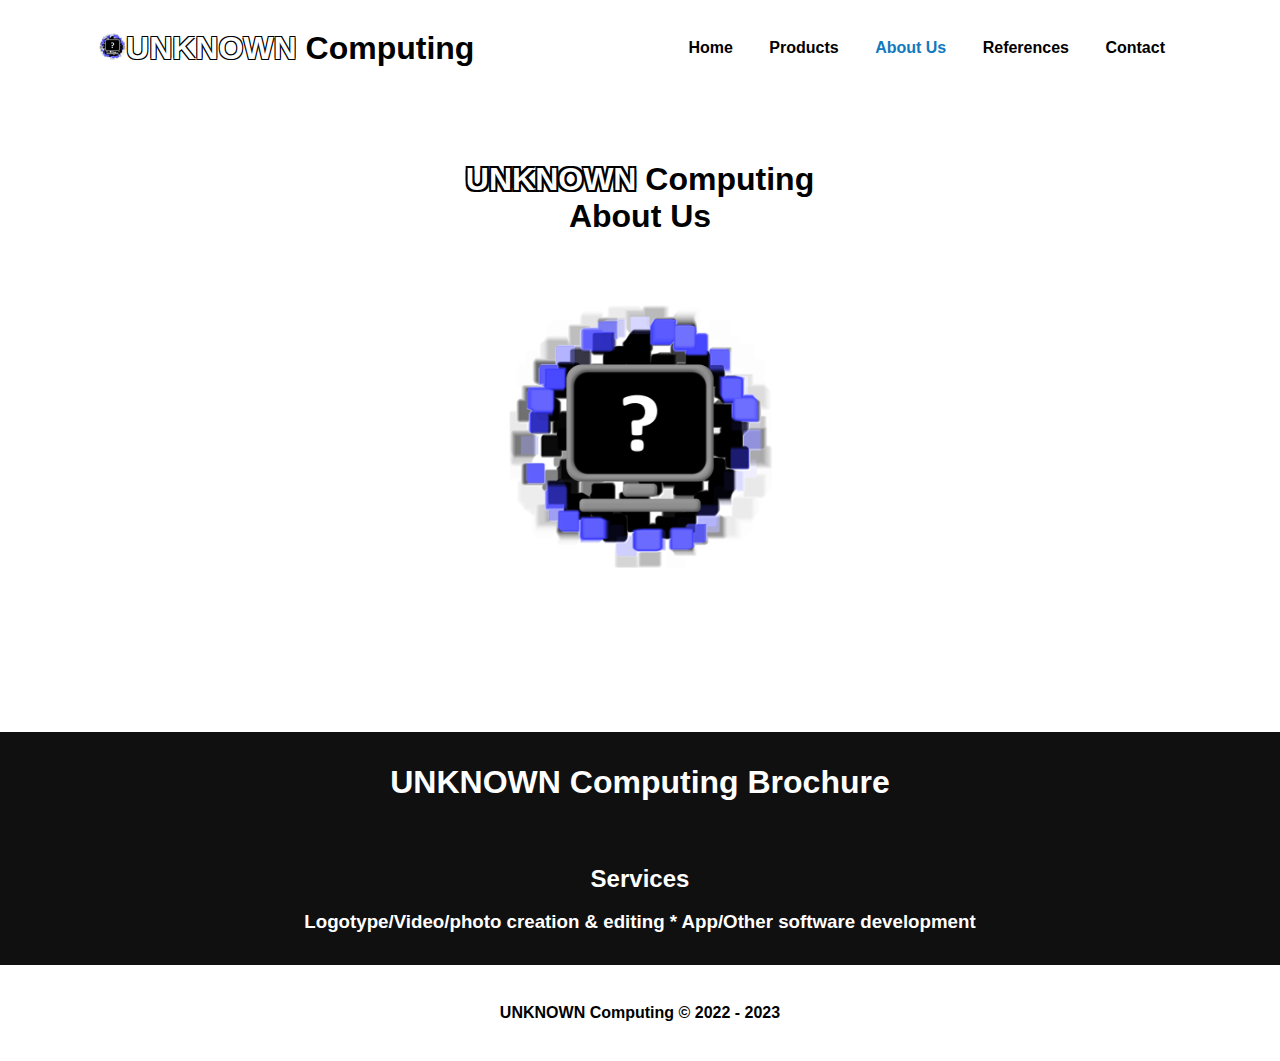
==== about.html @ b0dcf06b "fixat responsivness till 400px, 750px, 1080px och över" ====
<!DOCTYPE html>
<html lang="en">
<head>
    <meta charset="UTF-8">
    <meta http-equiv="X-UA-Compatible" content="IE=edge">
    <meta name="viewport" content="width=device-width, initial-scale=1.0">
    <link rel="stylesheet" href="style.css">
    <link rel="icon" type="image/png" href="images/UNKNOWN Computing Logotype HD Blue.png">
    <link rel="preconnect" href="https://fonts.googleapis.com">
    <link rel="preconnect" href="https://fonts.gstatic.com" crossorigin>
    <link href="https://fonts.googleapis.com/css2?family=PT+Sans&display=swap" rel="stylesheet">
    <title>UNKNOWN Computing - About Us</title>
</head>
<body>
    <header>
        <nav class="topnav">
            <div class="topnav-logo-h1-wrap">
                <div>
                    <img class="uknown-logo-small" src="images/UNKNOWN Computing Logotype HD Blue  smaller white space.png" alt="unknown computing blue logotype">
                </div>
                <div class="topnav-h1">
                    <h1><span class="color-white"> UNKNOWN </span>Computing</h1>
                </div>
            </div>
            <div class="topnav-a">
                <a href="index.html">Home</a>
                <a href="products.html">Products</a>
                <a class="active" href="about.html">About Us</a>
                <a href="references.html">References</a>
                <a href="contact.html">Contact</a>
            </div>
        </nav>
        <div class="white-block"></div>
    </header>
    <main>
        <div class="main-top">
            <h1><span class="color-white">UNKNOWN </span>Computing </br>About Us</h1>
            <img class="uknown-logo" src="images/UNKNOWN Computing Logotype HD Blue  smaller white space.png" alt="unknown computing blue logotype">
        </div>
        <div class="white-block"></div>
        <div class="main-bottom">
            <div class="header-wrap">
                <h1 class="color-white">UNKNOWN Computing Brochure</h1>
            </div>
            <div class="broschyr-wrap">
                <!-- <img class="broschyr" src="images/broschyr 1.PNG" alt="1st part of unknown computing brochure"> -->
                <!-- <img class="broschyr" src="images/broschyr 2.PNG" alt="2nd part of unknown computing brochure"> -->
            </div>
            <div class="header-wrap color-white">
                <h2>Services</h2>
                </br>
                <h3>Logotype/Video/photo creation & editing * App/Other software development</h3>
            </div>
        </div>
    </main>
    <footer>
        <p>UNKNOWN Computing &copy; 2022 - 2023</p>
    </footer>
    
    <script src="script.js"></script>
</body>
</html>
---- style.css ----
header .topnav {
  display: flex;
  flex-direction: row;
  justify-content: space-around;
  align-items: center;
  flex-wrap: nowrap;
  width: 100%;
  height: 6rem;
  position: fixed;
  background-color: #fff;
}
header .topnav .topnav-a a {
  padding: 1rem;
  text-decoration: none;
  color: #000;
  text-align: center;
  font-size: 1rem;
  font-weight: bold;
}
header .topnav .topnav-a .active {
  color: #1279be;
}
header .topnav a:hover {
  color: #0693e3;
}
header .topnav .topnav-logo-h1-wrap {
  display: flex;
  flex-direction: row;
  justify-content: center;
  align-items: center;
  flex-wrap: nowrap;
}
header .topnav .uknown-logo-small {
  width: 3vh;
  height: 3vh;
}
header .topnav h1 {
  text-shadow: -0.5px -0.5px 0 #fff, 0.5px -0.5px 0 #fff, -0.5px 0.5px 0 #fff, 0.5px 0.5px 0 #fff;
}
header .topnav .color-white {
  color: #fff;
  text-shadow: -1px -1px 0 #000, 1px -1px 0 #000, -1px 1px 0 #000, 1px 1px 0 #000;
}

@media screen and (max-width: 1080px) {
  header .topnav {
    display: flex;
    flex-direction: row;
    justify-content: space-around;
    align-items: center;
    flex-wrap: nowrap;
    width: 100%;
    height: 4rem;
    position: fixed;
    background-color: #fff;
  }
  header .topnav .topnav-a a {
    padding: 1rem;
    text-decoration: none;
    color: #000;
    text-align: center;
    font-size: 1rem;
    font-weight: bold;
  }
  header .topnav .topnav-a .active {
    color: #1279be;
  }
  header .topnav a:hover {
    color: #0693e3;
  }
  header .topnav .topnav-logo-h1-wrap {
    display: flex;
    flex-direction: row;
    justify-content: center;
    align-items: center;
    flex-wrap: nowrap;
  }
  header .topnav .uknown-logo-small {
    width: 3vh;
    height: 3vh;
  }
  header .topnav h1 {
    text-shadow: -0.5px -0.5px 0 #fff, 0.5px -0.5px 0 #fff, -0.5px 0.5px 0 #fff, 0.5px 0.5px 0 #fff;
  }
  header .topnav .color-white {
    color: #fff;
    text-shadow: -1px -1px 0 #000, 1px -1px 0 #000, -1px 1px 0 #000, 1px 1px 0 #000;
  }
}
@media screen and (max-width: 750px) {
  header .topnav {
    display: flex;
    flex-direction: row;
    justify-content: space-around;
    align-items: center;
    flex-wrap: nowrap;
    width: 100%;
    height: 3rem;
    position: fixed;
    background-color: #fff;
  }
  header .topnav .topnav-a a {
    padding: 1rem;
    text-decoration: none;
    color: #000;
    text-align: center;
    font-size: 1rem;
    font-weight: bold;
  }
  header .topnav .topnav-a .active {
    color: #1279be;
  }
  header .topnav a:hover {
    color: #0693e3;
  }
  header .topnav .topnav-logo-h1-wrap {
    display: flex;
    flex-direction: row;
    justify-content: center;
    align-items: center;
    flex-wrap: nowrap;
  }
  header .topnav .uknown-logo-small {
    width: 3vh;
    height: 3vh;
  }
  header .topnav h1 {
    text-shadow: -0.5px -0.5px 0 #fff, 0.5px -0.5px 0 #fff, -0.5px 0.5px 0 #fff, 0.5px 0.5px 0 #fff;
  }
  header .topnav .color-white {
    color: #fff;
    text-shadow: -1px -1px 0 #000, 1px -1px 0 #000, -1px 1px 0 #000, 1px 1px 0 #000;
  }
}
@media screen and (max-width: 400px) {
  header .topnav {
    display: flex;
    flex-direction: row;
    justify-content: space-around;
    align-items: center;
    flex-wrap: nowrap;
    width: 100%;
    height: 2rem;
    position: fixed;
    background-color: #fff;
  }
  header .topnav .topnav-a a {
    padding: 1rem;
    text-decoration: none;
    color: #000;
    text-align: center;
    font-size: 1rem;
    font-weight: bold;
  }
  header .topnav .topnav-a .active {
    color: #1279be;
  }
  header .topnav a:hover {
    color: #0693e3;
  }
  header .topnav .topnav-logo-h1-wrap {
    display: flex;
    flex-direction: row;
    justify-content: center;
    align-items: center;
    flex-wrap: nowrap;
  }
  header .topnav .uknown-logo-small {
    width: 3vh;
    height: 3vh;
  }
  header .topnav h1 {
    text-shadow: -0.5px -0.5px 0 #fff, 0.5px -0.5px 0 #fff, -0.5px 0.5px 0 #fff, 0.5px 0.5px 0 #fff;
  }
  header .topnav .color-white {
    color: #fff;
    text-shadow: -1px -1px 0 #000, 1px -1px 0 #000, -1px 1px 0 #000, 1px 1px 0 #000;
  }
}
main .main-top {
  display: flex;
  flex-direction: column;
  justify-content: space-evenly;
  align-items: center;
  flex-wrap: nowrap;
  width: 100%;
  height: 60vh;
  background-image: url(images/matix2.png);
  background-repeat: round;
}
main .main-top h1 {
  text-shadow: -1px -1px 0 #fff, 1px -1px 0 #fff, -1px 1px 0 #fff, 1px 1px 0 #fff;
  text-align: center;
}
main .main-top .color-white {
  color: #fff;
  text-shadow: -2px -2px 0 #000, 2px -2px 0 #000, -2px 2px 0 #000, 2px 2px 0 #000;
}
main .main-top .uknown-logo {
  width: 30vh;
  height: 30vh;
}

@media screen and (max-width: 1080px) {
  main .main-top {
    display: flex;
    flex-direction: column;
    justify-content: space-evenly;
    align-items: center;
    flex-wrap: nowrap;
    width: 100%;
    height: 50vh;
    background-image: url(images/matix2.png);
  }
  main .main-top h1 {
    text-shadow: -1px -1px 0 #fff, 1px -1px 0 #fff, -1px 1px 0 #fff, 1px 1px 0 #fff;
    text-align: center;
  }
  main .main-top .color-white {
    color: #fff;
    text-shadow: -2px -2px 0 #000, 2px -2px 0 #000, -2px 2px 0 #000, 2px 2px 0 #000;
  }
  main .main-top .uknown-logo {
    width: 25vh;
    height: 25vh;
  }
}
@media screen and (max-width: 750px) {
  main .main-top {
    display: flex;
    flex-direction: column;
    justify-content: space-evenly;
    align-items: center;
    flex-wrap: nowrap;
    width: 100%;
    height: 30vh;
    background-image: url(images/matix2.png);
  }
  main .main-top h1 {
    text-shadow: -1px -1px 0 #fff, 1px -1px 0 #fff, -1px 1px 0 #fff, 1px 1px 0 #fff;
    text-align: center;
  }
  main .main-top .color-white {
    color: #fff;
    text-shadow: -2px -2px 0 #000, 2px -2px 0 #000, -2px 2px 0 #000, 2px 2px 0 #000;
  }
  main .main-top .uknown-logo {
    width: 15vh;
    height: 15vh;
  }
}
@media screen and (max-width: 400px) {
  main .main-top {
    display: flex;
    flex-direction: column;
    justify-content: space-evenly;
    align-items: center;
    flex-wrap: nowrap;
    width: 100%;
    height: 20vh;
    background-image: url(images/matix2.png);
  }
  main .main-top h1 {
    text-shadow: -1px -1px 0 #fff, 1px -1px 0 #fff, -1px 1px 0 #fff, 1px 1px 0 #fff;
    text-align: center;
  }
  main .main-top .color-white {
    color: #fff;
    text-shadow: -2px -2px 0 #000, 2px -2px 0 #000, -2px 2px 0 #000, 2px 2px 0 #000;
  }
  main .main-top .uknown-logo {
    width: 10vh;
    height: 10vh;
  }
}
.white-block {
  width: 100%;
  height: 6rem;
  background-color: #fff;
}

@media screen and (max-width: 1080px) {
  .white-block {
    width: 100%;
    height: 4rem;
    background-color: #fff;
  }
}
@media screen and (max-width: 750px) {
  .white-block {
    width: 100%;
    height: 3rem;
    background-color: #fff;
  }
}
@media screen and (max-width: 400px) {
  .white-block {
    width: 100%;
    height: 2rem;
    background-color: #fff;
  }
}
main .main-bottom {
  display: flex;
  flex-direction: column;
  justify-content: space-evenly;
  align-items: center;
  flex-wrap: nowrap;
  background-color: #101010;
}
main .main-bottom .color-white {
  color: #fff;
}
main .main-bottom .header-wrap {
  padding: 2rem;
}
main .main-bottom .broschyr-wrap {
  display: flex;
  flex-direction: row;
  justify-content: center;
  align-items: center;
  flex-wrap: nowrap;
}
main .main-bottom .broschyr {
  width: 70%;
  height: 50vh;
  padding: 1rem;
}
main .main-bottom .header-wrap {
  text-align: center;
}

@media screen and (max-width: 1080px) {
  main .main-bottom {
    display: flex;
    flex-direction: column;
    justify-content: space-evenly;
    align-items: center;
    flex-wrap: nowrap;
    background-color: #101010;
  }
  main .main-bottom .color-white {
    color: #fff;
  }
  main .main-bottom .header-wrap {
    padding: 2rem;
  }
  main .main-bottom .broschyr-wrap {
    display: flex;
    flex-direction: column;
    justify-content: center;
    align-items: center;
    flex-wrap: nowrap;
  }
  main .main-bottom .broschyr {
    width: 70%;
    height: 50%;
    padding: 1rem;
  }
  main .main-bottom .header-wrap {
    text-align: center;
  }
}
@media screen and (max-width: 750px) {
  main .main-bottom {
    display: flex;
    flex-direction: column;
    justify-content: space-evenly;
    align-items: center;
    flex-wrap: nowrap;
    background-color: #101010;
  }
  main .main-bottom .color-white {
    color: #fff;
  }
  main .main-bottom .header-wrap {
    padding: 2rem;
  }
  main .main-bottom .broschyr-wrap {
    display: flex;
    flex-direction: column;
    justify-content: center;
    align-items: center;
    flex-wrap: nowrap;
  }
  main .main-bottom .broschyr {
    width: 60%;
    height: 50%;
    padding: 1rem;
  }
  main .main-bottom .header-wrap {
    text-align: center;
  }
}
footer {
  width: 100%;
  height: 6rem;
  display: flex;
  flex-direction: row;
  justify-content: center;
  align-items: center;
  flex-wrap: nowrap;
  font-weight: bold;
}

@media screen and (max-width: 1080px) {
  footer {
    display: flex;
    flex-direction: row;
    justify-content: center;
    align-items: center;
    flex-wrap: nowrap;
    width: 100%;
    height: 4rem;
    font-weight: bold;
  }
}
@media screen and (max-width: 750px) {
  footer {
    display: flex;
    flex-direction: row;
    justify-content: center;
    align-items: center;
    flex-wrap: nowrap;
    width: 100%;
    height: 3rem;
    font-weight: bold;
  }
}
@media screen and (max-width: 400px) {
  footer {
    display: flex;
    flex-direction: row;
    justify-content: center;
    align-items: center;
    flex-wrap: nowrap;
    width: 100%;
    height: 2rem;
    font-weight: bold;
  }
}
* {
  margin: 0;
  padding: 0;
  box-sizing: border-box;
  font-family: Verdana, Geneva, Tahoma, sans-serif;
}

@media screen and (max-width: 1080px) {
  * {
    margin: 0;
    padding: 0;
    box-sizing: border-box;
    font-family: Verdana, Geneva, Tahoma, sans-serif;
    font-size: medium;
  }
}
@media screen and (max-width: 750px) {
  * {
    margin: 0;
    padding: 0;
    box-sizing: border-box;
    font-family: Verdana, Geneva, Tahoma, sans-serif;
    font-size: small;
  }
}
@media screen and (max-width: 400px) {
  * {
    margin: 0;
    padding: 0;
    box-sizing: border-box;
    font-family: Verdana, Geneva, Tahoma, sans-serif;
    font-size: smaller;
  }
}/*# sourceMappingURL=style.css.map */
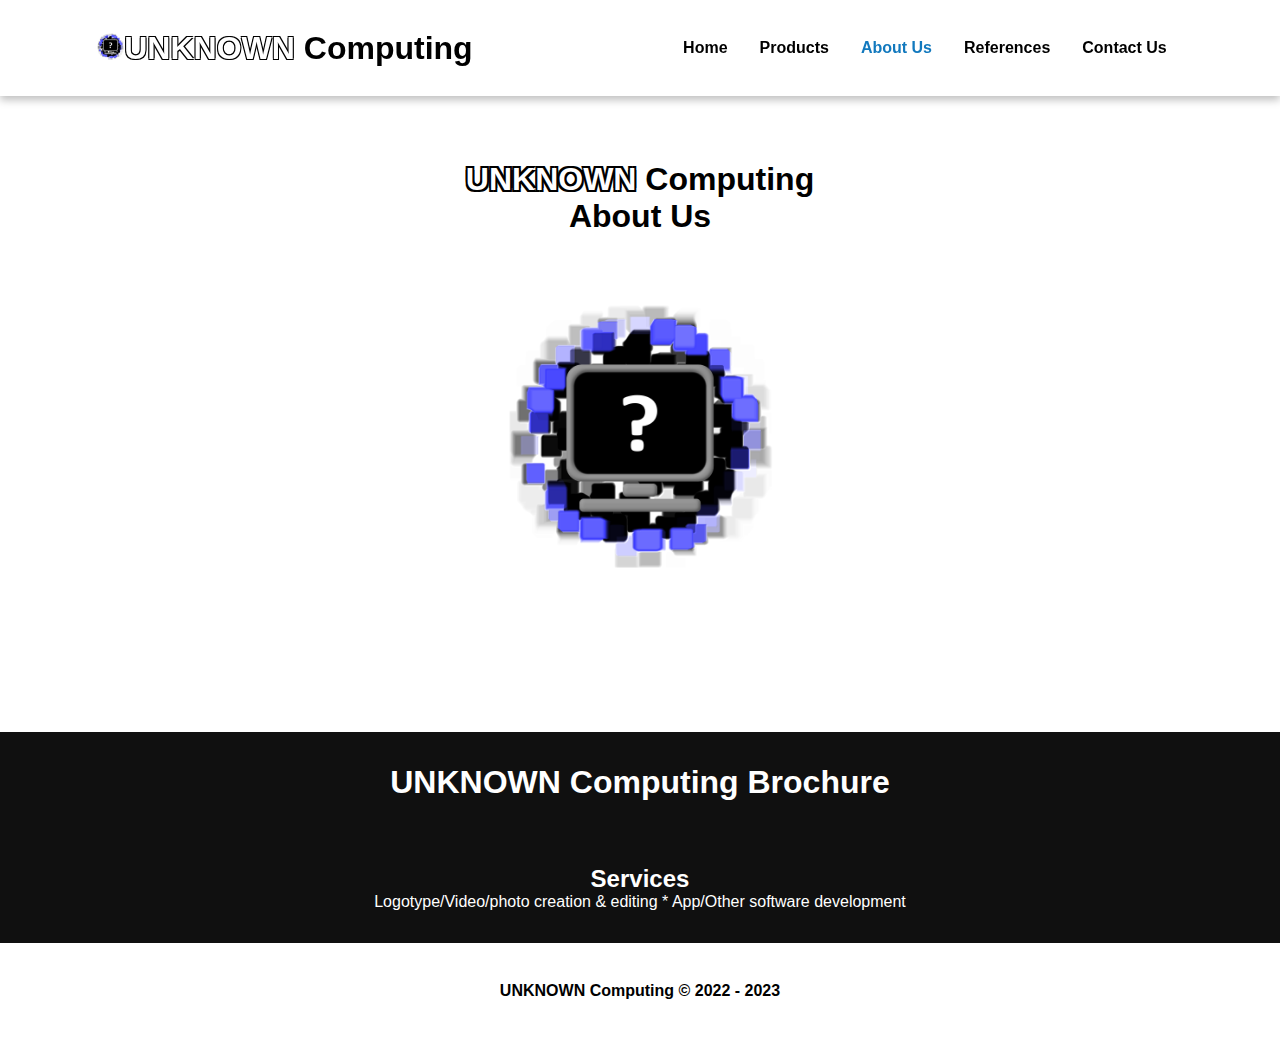
==== commit 377dee5d: "byggt klart contact us" ====
--- a/about.html
+++ b/about.html
@@ -27,7 +27,7 @@
                 <a href="products.html">Products</a>
                 <a class="active" href="about.html">About Us</a>
                 <a href="references.html">References</a>
-                <a href="contact.html">Contact</a>
+                <a href="contact.html">Contact Us</a>
             </div>
         </nav>
         <div class="white-block"></div>
@@ -48,8 +48,7 @@
             </div>
             <div class="header-wrap color-white">
                 <h2>Services</h2>
-                </br>
-                <h3>Logotype/Video/photo creation & editing * App/Other software development</h3>
+                <p>Logotype/Video/photo creation & editing * App/Other software development</p>
             </div>
         </div>
     </main>
--- a/style.css
+++ b/style.css
@@ -3,32 +3,51 @@
   flex-direction: row;
   justify-content: space-around;
   align-items: center;
-  flex-wrap: nowrap;
   width: 100%;
   height: 6rem;
   position: fixed;
   background-color: #fff;
-}
-header .topnav .topnav-a a {
+  box-shadow: 0px 4px 8px rgba(0, 0, 0, 0.2509803922);
+}
+header .topnav .topnav-a {
+  display: flex;
+  flex-direction: row;
+  justify-content: space-between;
+  align-items: center;
+}
+header .topnav a {
   padding: 1rem;
   text-decoration: none;
   color: #000;
   text-align: center;
-  font-size: 1rem;
   font-weight: bold;
 }
-header .topnav .topnav-a .active {
+header .topnav .active {
   color: #1279be;
 }
 header .topnav a:hover {
   color: #0693e3;
 }
+@media screen and (max-width: 1080px) {
+  header .topnav a {
+    padding: 0.7rem;
+  }
+}
+@media screen and (max-width: 780px) {
+  header .topnav a {
+    padding: 0.5rem;
+  }
+}
+@media screen and (max-width: 540px) {
+  header .topnav a {
+    padding: 0.2rem;
+  }
+}
 header .topnav .topnav-logo-h1-wrap {
   display: flex;
   flex-direction: row;
   justify-content: center;
   align-items: center;
-  flex-wrap: nowrap;
 }
 header .topnav .uknown-logo-small {
   width: 3vh;
@@ -48,141 +67,292 @@
     flex-direction: row;
     justify-content: space-around;
     align-items: center;
-    flex-wrap: nowrap;
     width: 100%;
     height: 4rem;
     position: fixed;
     background-color: #fff;
-  }
-  header .topnav .topnav-a a {
+    box-shadow: 0px 4px 8px rgba(0, 0, 0, 0.2509803922);
+  }
+  header .topnav .topnav-a {
+    display: flex;
+    flex-direction: row;
+    justify-content: space-between;
+    align-items: center;
+  }
+  header .topnav a {
     padding: 1rem;
     text-decoration: none;
     color: #000;
     text-align: center;
-    font-size: 1rem;
     font-weight: bold;
   }
-  header .topnav .topnav-a .active {
+  header .topnav .active {
     color: #1279be;
   }
   header .topnav a:hover {
     color: #0693e3;
   }
+}
+@media screen and (max-width: 1080px) and (max-width: 1080px) {
+  header .topnav a {
+    padding: 0.7rem;
+  }
+}
+@media screen and (max-width: 1080px) and (max-width: 780px) {
+  header .topnav a {
+    padding: 0.5rem;
+  }
+}
+@media screen and (max-width: 1080px) and (max-width: 540px) {
+  header .topnav a {
+    padding: 0.2rem;
+  }
+}
+@media screen and (max-width: 1080px) {
   header .topnav .topnav-logo-h1-wrap {
     display: flex;
     flex-direction: row;
     justify-content: center;
     align-items: center;
-    flex-wrap: nowrap;
-  }
+  }
+}
+@media screen and (max-width: 1080px) {
   header .topnav .uknown-logo-small {
-    width: 3vh;
-    height: 3vh;
-  }
+    width: 1.9vh;
+    height: 1.9vh;
+  }
+}
+@media screen and (max-width: 1080px) {
   header .topnav h1 {
     text-shadow: -0.5px -0.5px 0 #fff, 0.5px -0.5px 0 #fff, -0.5px 0.5px 0 #fff, 0.5px 0.5px 0 #fff;
   }
+}
+@media screen and (max-width: 1080px) {
   header .topnav .color-white {
     color: #fff;
     text-shadow: -1px -1px 0 #000, 1px -1px 0 #000, -1px 1px 0 #000, 1px 1px 0 #000;
   }
 }
-@media screen and (max-width: 750px) {
+@media screen and (max-width: 780px) {
   header .topnav {
     display: flex;
     flex-direction: row;
     justify-content: space-around;
     align-items: center;
-    flex-wrap: nowrap;
     width: 100%;
     height: 3rem;
     position: fixed;
     background-color: #fff;
-  }
-  header .topnav .topnav-a a {
+    box-shadow: 0px 2px 8px rgba(0, 0, 0, 0.2509803922);
+  }
+  header .topnav .topnav-a {
+    display: flex;
+    flex-direction: row;
+    justify-content: space-between;
+    align-items: center;
+  }
+  header .topnav a {
     padding: 1rem;
     text-decoration: none;
     color: #000;
     text-align: center;
-    font-size: 1rem;
     font-weight: bold;
   }
-  header .topnav .topnav-a .active {
+  header .topnav .active {
     color: #1279be;
   }
   header .topnav a:hover {
     color: #0693e3;
   }
+}
+@media screen and (max-width: 780px) and (max-width: 1080px) {
+  header .topnav a {
+    padding: 0.7rem;
+  }
+}
+@media screen and (max-width: 780px) and (max-width: 780px) {
+  header .topnav a {
+    padding: 0.5rem;
+  }
+}
+@media screen and (max-width: 780px) and (max-width: 540px) {
+  header .topnav a {
+    padding: 0.2rem;
+  }
+}
+@media screen and (max-width: 780px) {
   header .topnav .topnav-logo-h1-wrap {
     display: flex;
     flex-direction: row;
     justify-content: center;
     align-items: center;
-    flex-wrap: nowrap;
-  }
+  }
+}
+@media screen and (max-width: 780px) {
   header .topnav .uknown-logo-small {
-    width: 3vh;
-    height: 3vh;
-  }
+    width: 1.7vh;
+    height: 1.7vh;
+  }
+}
+@media screen and (max-width: 780px) {
   header .topnav h1 {
     text-shadow: -0.5px -0.5px 0 #fff, 0.5px -0.5px 0 #fff, -0.5px 0.5px 0 #fff, 0.5px 0.5px 0 #fff;
   }
+}
+@media screen and (max-width: 780px) {
   header .topnav .color-white {
     color: #fff;
     text-shadow: -1px -1px 0 #000, 1px -1px 0 #000, -1px 1px 0 #000, 1px 1px 0 #000;
   }
 }
-@media screen and (max-width: 400px) {
+@media screen and (max-width: 540px) {
   header .topnav {
     display: flex;
     flex-direction: row;
     justify-content: space-around;
     align-items: center;
-    flex-wrap: nowrap;
     width: 100%;
     height: 2rem;
     position: fixed;
     background-color: #fff;
-  }
-  header .topnav .topnav-a a {
+    box-shadow: 0px 2px 8px rgba(0, 0, 0, 0.2509803922);
+  }
+  header .topnav .topnav-a {
+    display: flex;
+    flex-direction: row;
+    justify-content: space-between;
+    align-items: center;
+  }
+  header .topnav a {
     padding: 1rem;
     text-decoration: none;
     color: #000;
     text-align: center;
-    font-size: 1rem;
     font-weight: bold;
   }
-  header .topnav .topnav-a .active {
+  header .topnav .active {
     color: #1279be;
   }
   header .topnav a:hover {
     color: #0693e3;
   }
+}
+@media screen and (max-width: 540px) and (max-width: 1080px) {
+  header .topnav a {
+    padding: 0.7rem;
+  }
+}
+@media screen and (max-width: 540px) and (max-width: 780px) {
+  header .topnav a {
+    padding: 0.5rem;
+  }
+}
+@media screen and (max-width: 540px) and (max-width: 540px) {
+  header .topnav a {
+    padding: 0.2rem;
+  }
+}
+@media screen and (max-width: 540px) {
   header .topnav .topnav-logo-h1-wrap {
     display: flex;
     flex-direction: row;
     justify-content: center;
     align-items: center;
-    flex-wrap: nowrap;
-  }
+  }
+}
+@media screen and (max-width: 540px) {
   header .topnav .uknown-logo-small {
-    width: 3vh;
-    height: 3vh;
-  }
+    width: 1.5vh;
+    height: 1.5vh;
+  }
+}
+@media screen and (max-width: 540px) {
   header .topnav h1 {
     text-shadow: -0.5px -0.5px 0 #fff, 0.5px -0.5px 0 #fff, -0.5px 0.5px 0 #fff, 0.5px 0.5px 0 #fff;
   }
+}
+@media screen and (max-width: 540px) {
   header .topnav .color-white {
     color: #fff;
     text-shadow: -1px -1px 0 #000, 1px -1px 0 #000, -1px 1px 0 #000, 1px 1px 0 #000;
   }
 }
-main .main-top {
+main .main-mid {
   display: flex;
   flex-direction: column;
   justify-content: space-evenly;
   align-items: center;
-  flex-wrap: nowrap;
+  background-color: #fff;
+}
+main .main-mid .header-wrap {
+  padding: 2rem;
+  text-align: center;
+}
+main .main-mid .product-wrap1 {
+  display: flex;
+  flex-direction: row;
+  justify-content: space-between;
+  align-items: center;
+}
+main .main-mid .logotype1 {
+  width: 70%;
+  height: 30vh;
+  padding: 2rem;
+}
+
+@media screen and (max-width: 1080px) {
+  main .main-mid {
+    display: flex;
+    flex-direction: column;
+    justify-content: space-evenly;
+    align-items: center;
+    background-color: #fff;
+  }
+  main .main-mid .header-wrap {
+    padding: 2rem;
+    text-align: center;
+  }
+  main .main-mid .product-wrap1 {
+    display: flex;
+    flex-direction: row;
+    justify-content: center;
+    align-items: center;
+  }
+  main .main-mid .logotype1 {
+    width: 20%;
+    height: 30%;
+    padding: 1rem;
+  }
+}
+@media screen and (max-width: 780px) {
+  main .main-mid {
+    display: flex;
+    flex-direction: column;
+    justify-content: space-evenly;
+    align-items: center;
+    background-color: #fff;
+  }
+  main .main-mid .header-wrap {
+    padding: 1rem;
+    text-align: center;
+  }
+  main .main-mid .product-wrap1 {
+    display: flex;
+    flex-direction: row;
+    justify-content: center;
+    align-items: center;
+  }
+  main .main-mid .logotype1 {
+    width: 25%;
+    height: 30%;
+    padding: 1rem;
+  }
+}
+main .main-top {
+  display: flex;
+  flex-direction: column;
+  justify-content: space-evenly;
+  align-items: center;
   width: 100%;
   height: 60vh;
   background-image: url(images/matix2.png);
@@ -207,7 +377,6 @@
     flex-direction: column;
     justify-content: space-evenly;
     align-items: center;
-    flex-wrap: nowrap;
     width: 100%;
     height: 50vh;
     background-image: url(images/matix2.png);
@@ -225,13 +394,12 @@
     height: 25vh;
   }
 }
-@media screen and (max-width: 750px) {
+@media screen and (max-width: 780px) {
   main .main-top {
     display: flex;
     flex-direction: column;
     justify-content: space-evenly;
     align-items: center;
-    flex-wrap: nowrap;
     width: 100%;
     height: 30vh;
     background-image: url(images/matix2.png);
@@ -249,13 +417,12 @@
     height: 15vh;
   }
 }
-@media screen and (max-width: 400px) {
+@media screen and (max-width: 540px) {
   main .main-top {
     display: flex;
     flex-direction: column;
     justify-content: space-evenly;
     align-items: center;
-    flex-wrap: nowrap;
     width: 100%;
     height: 20vh;
     background-image: url(images/matix2.png);
@@ -286,14 +453,14 @@
     background-color: #fff;
   }
 }
-@media screen and (max-width: 750px) {
+@media screen and (max-width: 780px) {
   .white-block {
     width: 100%;
     height: 3rem;
     background-color: #fff;
   }
 }
-@media screen and (max-width: 400px) {
+@media screen and (max-width: 540px) {
   .white-block {
     width: 100%;
     height: 2rem;
@@ -305,7 +472,6 @@
   flex-direction: column;
   justify-content: space-evenly;
   align-items: center;
-  flex-wrap: nowrap;
   background-color: #101010;
 }
 main .main-bottom .color-white {
@@ -313,20 +479,109 @@
 }
 main .main-bottom .header-wrap {
   padding: 2rem;
+  text-align: center;
 }
 main .main-bottom .broschyr-wrap {
   display: flex;
   flex-direction: row;
   justify-content: center;
   align-items: center;
-  flex-wrap: nowrap;
 }
 main .main-bottom .broschyr {
   width: 70%;
   height: 50vh;
   padding: 1rem;
 }
-main .main-bottom .header-wrap {
+main .main-bottom .product-wrap2 {
+  display: flex;
+  flex-direction: row;
+  justify-content: space-evenly;
+  align-items: center;
+}
+main .main-bottom .logotype2 {
+  width: 70%;
+  height: 30vh;
+  padding: 1rem;
+}
+main .main-bottom .conact-form-wrap {
+  display: flex;
+  flex-direction: column;
+  justify-content: center;
+  align-items: center;
+  width: 40%;
+  height: 50vh;
+  background-color: #fff;
+  padding: 1rem;
+  border-radius: 0.5rem;
+  border: 1px solid #d8d8d8;
+}
+main .main-bottom .conact-form-wrap .input-group-wrap {
+  display: flex;
+  flex-direction: row;
+  justify-content: space-between;
+  align-items: center;
+}
+main .main-bottom .conact-form-wrap .input-group {
+  margin-bottom: 1rem;
+  width: 45%;
+}
+main .main-bottom .conact-form-wrap .input-group label {
+  font-weight: bold;
+  font-size: 0.9rem;
+}
+main .main-bottom .conact-form-wrap .input-group2 {
+  margin-bottom: 1rem;
+}
+main .main-bottom .conact-form-wrap .input-group2 label {
+  font-weight: bold;
+  font-size: 0.9rem;
+}
+main .main-bottom .conact-form-wrap .input-group3 {
+  margin-bottom: 1rem;
+  font-size: 0.9rem;
+}
+main .main-bottom .conact-form-wrap .input-label {
+  width: 100%;
+  margin-bottom: 0.5rem;
+}
+main .main-bottom .conact-form-wrap .form-control {
+  width: 100%;
+  padding: 0.5rem;
+  border-radius: 0.5rem;
+  border: 1px solid #d8d8d8;
+}
+main .main-bottom .conact-form-wrap .form-control2 {
+  width: 100%;
+  height: 10vh;
+  padding: 0.5rem;
+  border-radius: 0.5rem;
+  border: 1px solid #d8d8d8;
+}
+main .main-bottom .conact-form-wrap .btn {
+  padding: 0.8em 1.4em;
+  border-radius: 0.5rem;
+  border: 0;
+  outline: none;
+  text-transform: uppercase;
+  font-weight: 600;
+  cursor: pointer;
+}
+main .main-bottom .conact-form-wrap .btn-block {
+  width: 100%;
+}
+main .main-bottom .conact-form-wrap .btn-primary {
+  background-color: hsl(202deg, 95%, 46%);
+  color: #ffffff;
+  transition: background 70ms;
+}
+main .main-bottom .conact-form-wrap .btn-primary:hover, main .main-bottom .conact-form-wrap .btn-primary:focus {
+  background-color: hsl(202deg, 95%, 51%);
+}
+main .main-bottom .conact-form-wrap .btn-primary:active {
+  background-color: hsl(202deg, 95%, 41%);
+}
+main .main-bottom .conact-form-wrap .validation-feedback {
+  margin-top: 1rem;
   text-align: center;
 }
 
@@ -336,7 +591,6 @@
     flex-direction: column;
     justify-content: space-evenly;
     align-items: center;
-    flex-wrap: nowrap;
     background-color: #101010;
   }
   main .main-bottom .color-white {
@@ -344,52 +598,67 @@
   }
   main .main-bottom .header-wrap {
     padding: 2rem;
+    text-align: center;
   }
   main .main-bottom .broschyr-wrap {
     display: flex;
     flex-direction: column;
     justify-content: center;
     align-items: center;
-    flex-wrap: nowrap;
   }
   main .main-bottom .broschyr {
     width: 70%;
     height: 50%;
     padding: 1rem;
   }
-  main .main-bottom .header-wrap {
-    text-align: center;
-  }
-}
-@media screen and (max-width: 750px) {
+  main .main-bottom .product-wrap2 {
+    display: flex;
+    flex-direction: row;
+    justify-content: center;
+    align-items: center;
+  }
+  main .main-bottom .logotype2 {
+    width: 25%;
+    height: 50%;
+    padding: 1rem;
+  }
+}
+@media screen and (max-width: 780px) {
   main .main-bottom {
     display: flex;
     flex-direction: column;
     justify-content: space-evenly;
     align-items: center;
-    flex-wrap: nowrap;
     background-color: #101010;
   }
   main .main-bottom .color-white {
     color: #fff;
   }
   main .main-bottom .header-wrap {
-    padding: 2rem;
+    padding: 1rem;
+    text-align: center;
   }
   main .main-bottom .broschyr-wrap {
     display: flex;
     flex-direction: column;
     justify-content: center;
     align-items: center;
-    flex-wrap: nowrap;
   }
   main .main-bottom .broschyr {
     width: 60%;
     height: 50%;
     padding: 1rem;
   }
-  main .main-bottom .header-wrap {
-    text-align: center;
+  main .main-bottom .product-wrap2 {
+    display: flex;
+    flex-direction: row;
+    justify-content: center;
+    align-items: center;
+  }
+  main .main-bottom .logotype2 {
+    width: 30%;
+    height: 50%;
+    padding: 1rem;
   }
 }
 footer {
@@ -399,7 +668,6 @@
   flex-direction: row;
   justify-content: center;
   align-items: center;
-  flex-wrap: nowrap;
   font-weight: bold;
 }
 
@@ -409,7 +677,6 @@
     flex-direction: row;
     justify-content: center;
     align-items: center;
-    flex-wrap: nowrap;
     width: 100%;
     height: 4rem;
     font-weight: bold;
@@ -421,7 +688,6 @@
     flex-direction: row;
     justify-content: center;
     align-items: center;
-    flex-wrap: nowrap;
     width: 100%;
     height: 3rem;
     font-weight: bold;
@@ -433,7 +699,6 @@
     flex-direction: row;
     justify-content: center;
     align-items: center;
-    flex-wrap: nowrap;
     width: 100%;
     height: 2rem;
     font-weight: bold;
@@ -445,31 +710,36 @@
   box-sizing: border-box;
   font-family: Verdana, Geneva, Tahoma, sans-serif;
 }
-
-@media screen and (max-width: 1080px) {
-  * {
-    margin: 0;
-    padding: 0;
-    box-sizing: border-box;
-    font-family: Verdana, Geneva, Tahoma, sans-serif;
-    font-size: medium;
-  }
-}
-@media screen and (max-width: 750px) {
-  * {
-    margin: 0;
-    padding: 0;
-    box-sizing: border-box;
-    font-family: Verdana, Geneva, Tahoma, sans-serif;
-    font-size: small;
-  }
-}
-@media screen and (max-width: 400px) {
-  * {
-    margin: 0;
-    padding: 0;
-    box-sizing: border-box;
-    font-family: Verdana, Geneva, Tahoma, sans-serif;
-    font-size: smaller;
+@media screen and (max-width: 1080px) {
+  * h1, * span, * a {
+    font-size: 1rem;
+  }
+  * h2 {
+    font-size: 0.9rem;
+  }
+  * p {
+    font-size: 0.8rem;
+  }
+}
+@media screen and (max-width: 780px) {
+  * h1, * span, * a {
+    font-size: 0.6rem;
+  }
+  * h2 {
+    font-size: 0.5rem;
+  }
+  * p {
+    font-size: 0.4rem;
+  }
+}
+@media screen and (max-width: 540px) {
+  * h1, * span, * a {
+    font-size: 0.5rem;
+  }
+  * h2 {
+    font-size: 0.4rem;
+  }
+  * p {
+    font-size: 0.3rem;
   }
 }/*# sourceMappingURL=style.css.map */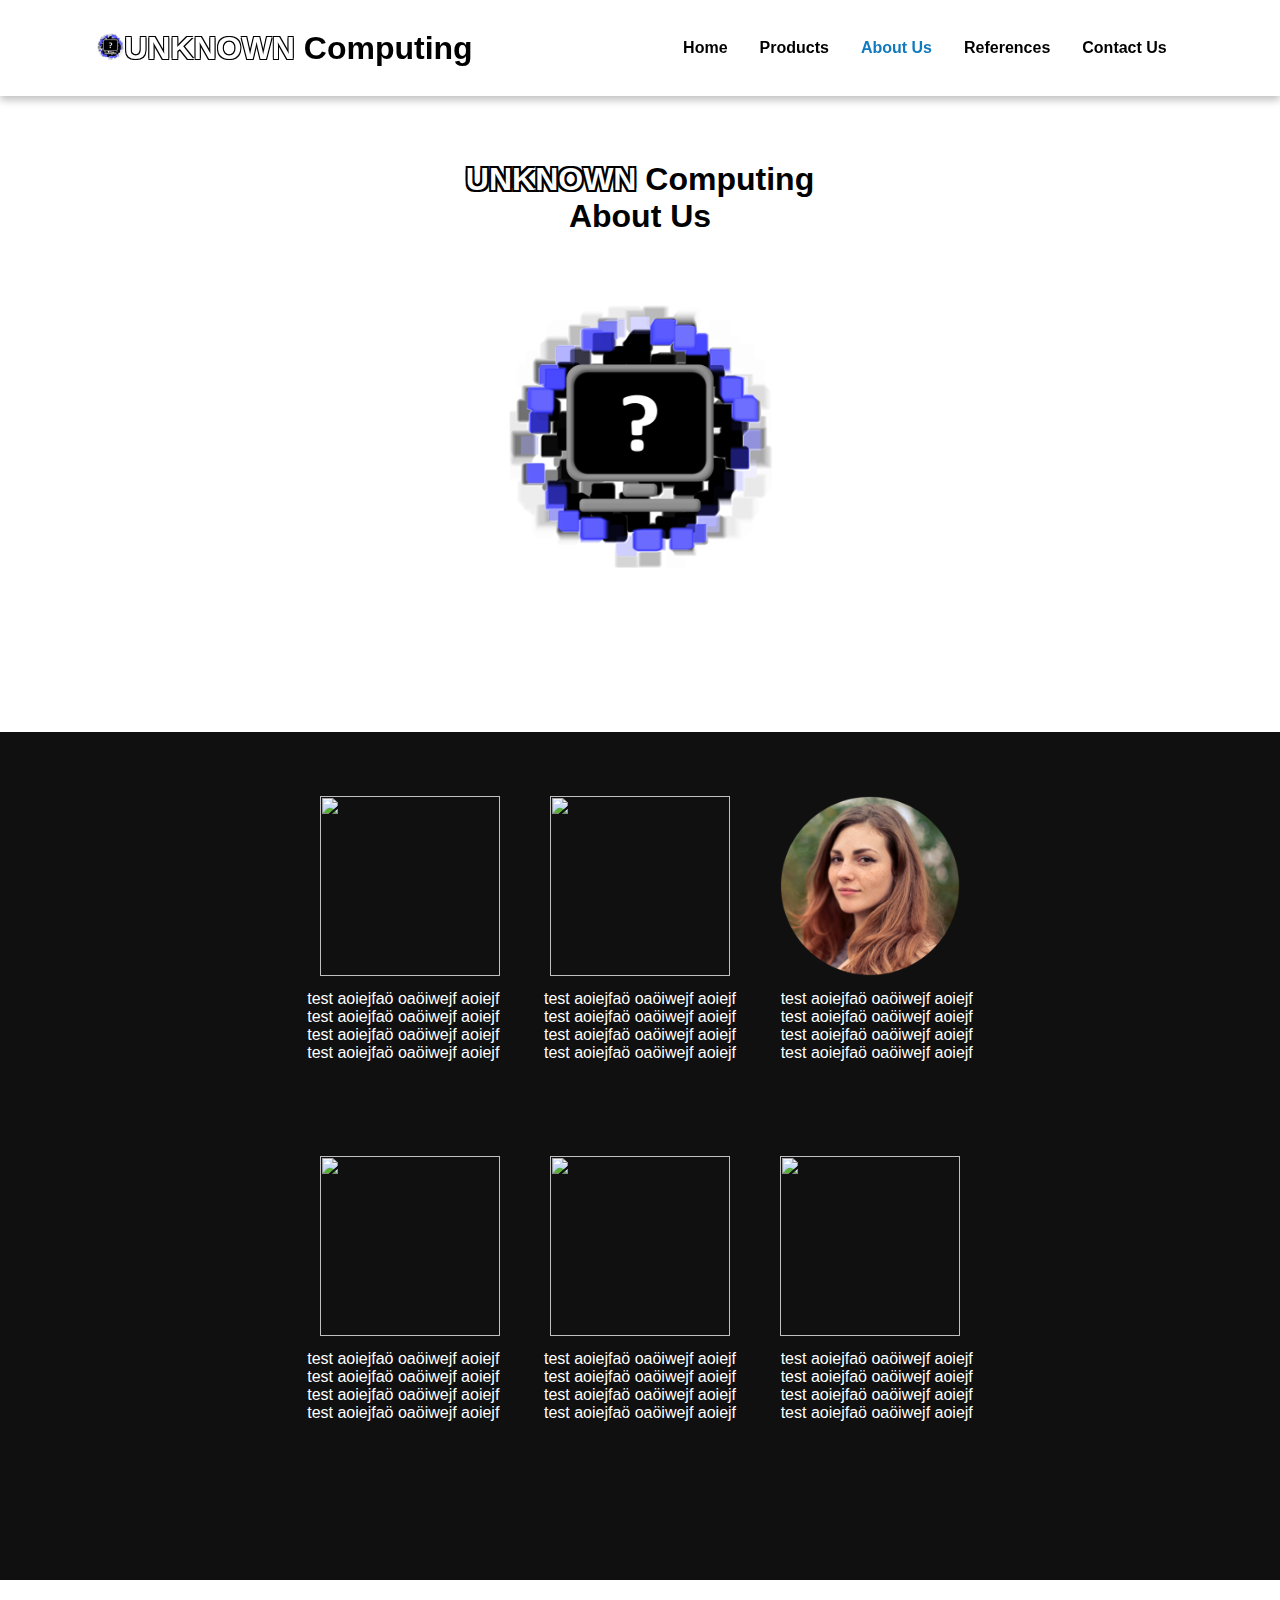
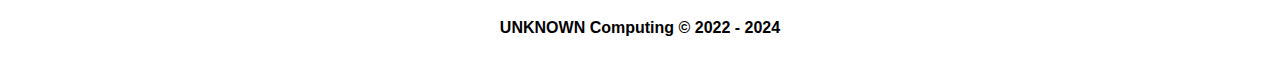
==== commit e3d0e3ef: "About Us typ klar" ====
--- a/about.html
+++ b/about.html
@@ -37,25 +37,67 @@
             <h1><span class="color-white">UNKNOWN </span>Computing </br>About Us</h1>
             <img class="uknown-logo" src="images/UNKNOWN Computing Logotype HD Blue  smaller white space.png" alt="unknown computing blue logotype">
         </div>
-        <div class="white-block"></div>
-        <div class="main-bottom">
-            <div class="header-wrap">
-                <h1 class="color-white">UNKNOWN Computing Brochure</h1>
+    </div>
+    <div class="white-block"></div>
+    <div class="main-bottom">
+        <div class="header-wrap"></div>
+        <div class="face-img-wrap">
+            <img class="face-img" src="images/girl1.png" alt="">
+            <img class="face-img" src="images/guy1.png" alt="">
+            <img class="face-img" src="images/girl2.png" alt="">            
+        </div>
+        <div class="about-text-wrap">
+            <div class="about-text">
+                <p>test aoiejfaö oaöiwejf aoiejf</p>
+                <p>test aoiejfaö oaöiwejf aoiejf</p>
+                <p>test aoiejfaö oaöiwejf aoiejf</p>
+                <p>test aoiejfaö oaöiwejf aoiejf</p>
             </div>
-            <div class="broschyr-wrap">
-                <!-- <img class="broschyr" src="images/broschyr 1.PNG" alt="1st part of unknown computing brochure"> -->
-                <!-- <img class="broschyr" src="images/broschyr 2.PNG" alt="2nd part of unknown computing brochure"> -->
+            <div class="about-text">
+                <p>test aoiejfaö oaöiwejf aoiejf</p>
+                <p>test aoiejfaö oaöiwejf aoiejf</p>
+                <p>test aoiejfaö oaöiwejf aoiejf</p>
+                <p>test aoiejfaö oaöiwejf aoiejf</p>
             </div>
-            <div class="header-wrap color-white">
-                <h2>Services</h2>
-                <p>Logotype/Video/photo creation & editing * App/Other software development</p>
+            <div class="about-text">
+                <p>test aoiejfaö oaöiwejf aoiejf</p>
+                <p>test aoiejfaö oaöiwejf aoiejf</p>
+                <p>test aoiejfaö oaöiwejf aoiejf</p>
+                <p>test aoiejfaö oaöiwejf aoiejf</p>
             </div>
         </div>
-    </main>
-    <footer>
-        <p>UNKNOWN Computing &copy; 2022 - 2023</p>
-    </footer>
-    
-    <script src="script.js"></script>
+        <div class="face-img-wrap">
+            <img class="face-img" src="images/guy2.png" alt="">
+            <img class="face-img" src="images/girl3.png" alt="">
+            <img class="face-img" src="images/guy3.png" alt="">
+        </div>
+        <div class="about-text-wrap">
+            <div class="about-text">
+                <p>test aoiejfaö oaöiwejf aoiejf</p>
+                <p>test aoiejfaö oaöiwejf aoiejf</p>
+                <p>test aoiejfaö oaöiwejf aoiejf</p>
+                <p>test aoiejfaö oaöiwejf aoiejf</p>
+            </div>
+            <div class="about-text">
+                <p>test aoiejfaö oaöiwejf aoiejf</p>
+                <p>test aoiejfaö oaöiwejf aoiejf</p>
+                <p>test aoiejfaö oaöiwejf aoiejf</p>
+                <p>test aoiejfaö oaöiwejf aoiejf</p>
+            </div>
+            <div class="about-text">
+                <p>test aoiejfaö oaöiwejf aoiejf</p>
+                <p>test aoiejfaö oaöiwejf aoiejf</p>
+                <p>test aoiejfaö oaöiwejf aoiejf</p>
+                <p>test aoiejfaö oaöiwejf aoiejf</p>
+            </div>
+        </div>
+        <div class="header-wrap color-white"></div>
+    </div>
+</main>
+<footer>
+    <p>UNKNOWN Computing &copy; 2022 - 2024</p>
+</footer>
+
+<script src="script.js"></script>
 </body>
 </html>--- a/style.css
+++ b/style.css
@@ -22,6 +22,21 @@
   text-align: center;
   font-weight: bold;
 }
+@media screen and (max-width: 1080px) {
+  header .topnav a {
+    padding: 0.7rem;
+  }
+}
+@media screen and (max-width: 780px) {
+  header .topnav a {
+    padding: 0.5rem;
+  }
+}
+@media screen and (max-width: 540px) {
+  header .topnav a {
+    padding: 0.2rem;
+  }
+}
 header .topnav .active {
   color: #1279be;
 }
@@ -29,18 +44,21 @@
   color: #0693e3;
 }
 @media screen and (max-width: 1080px) {
-  header .topnav a {
-    padding: 0.7rem;
-  }
-}
-@media screen and (max-width: 780px) {
-  header .topnav a {
-    padding: 0.5rem;
-  }
-}
-@media screen and (max-width: 540px) {
-  header .topnav a {
-    padding: 0.2rem;
+  header .topnav {
+    width: 100%;
+    height: 4rem;
+  }
+}
+@media screen and (max-width: 780px) {
+  header .topnav {
+    width: 100%;
+    height: 3rem;
+  }
+}
+@media screen and (max-width: 540px) {
+  header .topnav {
+    width: 100%;
+    height: 2rem;
   }
 }
 header .topnav .topnav-logo-h1-wrap {
@@ -53,6 +71,24 @@
   width: 3vh;
   height: 3vh;
 }
+@media screen and (max-width: 1080px) {
+  header .topnav .uknown-logo-small {
+    width: 1.9vh;
+    height: 1.9vh;
+  }
+}
+@media screen and (max-width: 780px) {
+  header .topnav .uknown-logo-small {
+    width: 1.7vh;
+    height: 1.7vh;
+  }
+}
+@media screen and (max-width: 540px) {
+  header .topnav .uknown-logo-small {
+    width: 1.5vh;
+    height: 1.5vh;
+  }
+}
 header .topnav h1 {
   text-shadow: -0.5px -0.5px 0 #fff, 0.5px -0.5px 0 #fff, -0.5px 0.5px 0 #fff, 0.5px 0.5px 0 #fff;
 }
@@ -61,222 +97,6 @@
   text-shadow: -1px -1px 0 #000, 1px -1px 0 #000, -1px 1px 0 #000, 1px 1px 0 #000;
 }
 
-@media screen and (max-width: 1080px) {
-  header .topnav {
-    display: flex;
-    flex-direction: row;
-    justify-content: space-around;
-    align-items: center;
-    width: 100%;
-    height: 4rem;
-    position: fixed;
-    background-color: #fff;
-    box-shadow: 0px 4px 8px rgba(0, 0, 0, 0.2509803922);
-  }
-  header .topnav .topnav-a {
-    display: flex;
-    flex-direction: row;
-    justify-content: space-between;
-    align-items: center;
-  }
-  header .topnav a {
-    padding: 1rem;
-    text-decoration: none;
-    color: #000;
-    text-align: center;
-    font-weight: bold;
-  }
-  header .topnav .active {
-    color: #1279be;
-  }
-  header .topnav a:hover {
-    color: #0693e3;
-  }
-}
-@media screen and (max-width: 1080px) and (max-width: 1080px) {
-  header .topnav a {
-    padding: 0.7rem;
-  }
-}
-@media screen and (max-width: 1080px) and (max-width: 780px) {
-  header .topnav a {
-    padding: 0.5rem;
-  }
-}
-@media screen and (max-width: 1080px) and (max-width: 540px) {
-  header .topnav a {
-    padding: 0.2rem;
-  }
-}
-@media screen and (max-width: 1080px) {
-  header .topnav .topnav-logo-h1-wrap {
-    display: flex;
-    flex-direction: row;
-    justify-content: center;
-    align-items: center;
-  }
-}
-@media screen and (max-width: 1080px) {
-  header .topnav .uknown-logo-small {
-    width: 1.9vh;
-    height: 1.9vh;
-  }
-}
-@media screen and (max-width: 1080px) {
-  header .topnav h1 {
-    text-shadow: -0.5px -0.5px 0 #fff, 0.5px -0.5px 0 #fff, -0.5px 0.5px 0 #fff, 0.5px 0.5px 0 #fff;
-  }
-}
-@media screen and (max-width: 1080px) {
-  header .topnav .color-white {
-    color: #fff;
-    text-shadow: -1px -1px 0 #000, 1px -1px 0 #000, -1px 1px 0 #000, 1px 1px 0 #000;
-  }
-}
-@media screen and (max-width: 780px) {
-  header .topnav {
-    display: flex;
-    flex-direction: row;
-    justify-content: space-around;
-    align-items: center;
-    width: 100%;
-    height: 3rem;
-    position: fixed;
-    background-color: #fff;
-    box-shadow: 0px 2px 8px rgba(0, 0, 0, 0.2509803922);
-  }
-  header .topnav .topnav-a {
-    display: flex;
-    flex-direction: row;
-    justify-content: space-between;
-    align-items: center;
-  }
-  header .topnav a {
-    padding: 1rem;
-    text-decoration: none;
-    color: #000;
-    text-align: center;
-    font-weight: bold;
-  }
-  header .topnav .active {
-    color: #1279be;
-  }
-  header .topnav a:hover {
-    color: #0693e3;
-  }
-}
-@media screen and (max-width: 780px) and (max-width: 1080px) {
-  header .topnav a {
-    padding: 0.7rem;
-  }
-}
-@media screen and (max-width: 780px) and (max-width: 780px) {
-  header .topnav a {
-    padding: 0.5rem;
-  }
-}
-@media screen and (max-width: 780px) and (max-width: 540px) {
-  header .topnav a {
-    padding: 0.2rem;
-  }
-}
-@media screen and (max-width: 780px) {
-  header .topnav .topnav-logo-h1-wrap {
-    display: flex;
-    flex-direction: row;
-    justify-content: center;
-    align-items: center;
-  }
-}
-@media screen and (max-width: 780px) {
-  header .topnav .uknown-logo-small {
-    width: 1.7vh;
-    height: 1.7vh;
-  }
-}
-@media screen and (max-width: 780px) {
-  header .topnav h1 {
-    text-shadow: -0.5px -0.5px 0 #fff, 0.5px -0.5px 0 #fff, -0.5px 0.5px 0 #fff, 0.5px 0.5px 0 #fff;
-  }
-}
-@media screen and (max-width: 780px) {
-  header .topnav .color-white {
-    color: #fff;
-    text-shadow: -1px -1px 0 #000, 1px -1px 0 #000, -1px 1px 0 #000, 1px 1px 0 #000;
-  }
-}
-@media screen and (max-width: 540px) {
-  header .topnav {
-    display: flex;
-    flex-direction: row;
-    justify-content: space-around;
-    align-items: center;
-    width: 100%;
-    height: 2rem;
-    position: fixed;
-    background-color: #fff;
-    box-shadow: 0px 2px 8px rgba(0, 0, 0, 0.2509803922);
-  }
-  header .topnav .topnav-a {
-    display: flex;
-    flex-direction: row;
-    justify-content: space-between;
-    align-items: center;
-  }
-  header .topnav a {
-    padding: 1rem;
-    text-decoration: none;
-    color: #000;
-    text-align: center;
-    font-weight: bold;
-  }
-  header .topnav .active {
-    color: #1279be;
-  }
-  header .topnav a:hover {
-    color: #0693e3;
-  }
-}
-@media screen and (max-width: 540px) and (max-width: 1080px) {
-  header .topnav a {
-    padding: 0.7rem;
-  }
-}
-@media screen and (max-width: 540px) and (max-width: 780px) {
-  header .topnav a {
-    padding: 0.5rem;
-  }
-}
-@media screen and (max-width: 540px) and (max-width: 540px) {
-  header .topnav a {
-    padding: 0.2rem;
-  }
-}
-@media screen and (max-width: 540px) {
-  header .topnav .topnav-logo-h1-wrap {
-    display: flex;
-    flex-direction: row;
-    justify-content: center;
-    align-items: center;
-  }
-}
-@media screen and (max-width: 540px) {
-  header .topnav .uknown-logo-small {
-    width: 1.5vh;
-    height: 1.5vh;
-  }
-}
-@media screen and (max-width: 540px) {
-  header .topnav h1 {
-    text-shadow: -0.5px -0.5px 0 #fff, 0.5px -0.5px 0 #fff, -0.5px 0.5px 0 #fff, 0.5px 0.5px 0 #fff;
-  }
-}
-@media screen and (max-width: 540px) {
-  header .topnav .color-white {
-    color: #fff;
-    text-shadow: -1px -1px 0 #000, 1px -1px 0 #000, -1px 1px 0 #000, 1px 1px 0 #000;
-  }
-}
 main .main-mid {
   display: flex;
   flex-direction: column;
@@ -288,36 +108,31 @@
   padding: 2rem;
   text-align: center;
 }
+@media screen and (max-width: 780px) {
+  main .main-mid .header-wrap {
+    padding: 1rem;
+  }
+}
 main .main-mid .product-wrap1 {
   display: flex;
   flex-direction: row;
   justify-content: space-between;
   align-items: center;
 }
-main .main-mid .logotype1 {
-  width: 70%;
-  height: 30vh;
-  padding: 2rem;
-}
-
-@media screen and (max-width: 1080px) {
-  main .main-mid {
-    display: flex;
-    flex-direction: column;
-    justify-content: space-evenly;
-    align-items: center;
-    background-color: #fff;
-  }
-  main .main-mid .header-wrap {
-    padding: 2rem;
-    text-align: center;
-  }
+@media screen and (max-width: 1080px) {
   main .main-mid .product-wrap1 {
     display: flex;
     flex-direction: row;
     justify-content: center;
     align-items: center;
   }
+}
+main .main-mid .logotype1 {
+  width: 70%;
+  height: 30vh;
+  padding: 2rem;
+}
+@media screen and (max-width: 1080px) {
   main .main-mid .logotype1 {
     width: 20%;
     height: 30%;
@@ -325,183 +140,175 @@
   }
 }
 @media screen and (max-width: 780px) {
-  main .main-mid {
+  main .main-mid .logotype1 {
+    width: 25%;
+    height: 30%;
+  }
+}
+
+main .main-top {
+  display: flex;
+  flex-direction: column;
+  justify-content: space-evenly;
+  align-items: center;
+  width: 100%;
+  height: 60vh;
+  background-image: url(images/matix2.png);
+  background-repeat: round;
+}
+@media screen and (max-width: 1080px) {
+  main .main-top {
+    width: 100%;
+    height: 50vh;
+  }
+}
+@media screen and (max-width: 780px) {
+  main .main-top {
+    width: 100%;
+    height: 30vh;
+  }
+}
+@media screen and (max-width: 540px) {
+  main .main-top {
+    width: 100%;
+    height: 20vh;
+  }
+}
+main .main-top h1 {
+  text-shadow: -1px -1px 0 #fff, 1px -1px 0 #fff, -1px 1px 0 #fff, 1px 1px 0 #fff;
+  text-align: center;
+}
+main .main-top .color-white {
+  color: #fff;
+  text-shadow: -2px -2px 0 #000, 2px -2px 0 #000, -2px 2px 0 #000, 2px 2px 0 #000;
+}
+main .main-top .uknown-logo {
+  width: 30vh;
+  height: 30vh;
+}
+@media screen and (max-width: 1080px) {
+  main .main-top .uknown-logo {
+    width: 25vh;
+    height: 25vh;
+  }
+}
+@media screen and (max-width: 780px) {
+  main .main-top .uknown-logo {
+    width: 15vh;
+    height: 15vh;
+  }
+}
+@media screen and (max-width: 540px) {
+  main .main-top .uknown-logo {
+    width: 10vh;
+    height: 10vh;
+  }
+}
+
+.white-block {
+  width: 100%;
+  height: 6rem;
+  background-color: #fff;
+}
+@media screen and (max-width: 1080px) {
+  .white-block {
+    width: 100%;
+    height: 4rem;
+  }
+}
+@media screen and (max-width: 780px) {
+  .white-block {
+    width: 100%;
+    height: 3rem;
+  }
+}
+@media screen and (max-width: 540px) {
+  .white-block {
+    width: 100%;
+    height: 2rem;
+  }
+}
+
+main .main-bottom {
+  display: flex;
+  flex-direction: column;
+  justify-content: space-evenly;
+  align-items: center;
+  background-color: #101010;
+}
+main .main-bottom .color-white {
+  color: #fff;
+}
+main .main-bottom .header-wrap {
+  padding: 2rem;
+  text-align: center;
+}
+@media screen and (max-width: 780px) {
+  main .main-bottom .header-wrap {
+    padding: 1rem;
+  }
+}
+main .main-bottom .broschyr-wrap {
+  display: flex;
+  flex-direction: row;
+  justify-content: center;
+  align-items: center;
+}
+@media screen and (max-width: 1080px) {
+  main .main-bottom .broschyr-wrap {
     display: flex;
     flex-direction: column;
-    justify-content: space-evenly;
+    justify-content: center;
     align-items: center;
-    background-color: #fff;
-  }
-  main .main-mid .header-wrap {
-    padding: 1rem;
-    text-align: center;
-  }
-  main .main-mid .product-wrap1 {
+  }
+}
+main .main-bottom .broschyr {
+  width: 70%;
+  height: 45vh;
+  padding: 1rem;
+}
+@media screen and (max-width: 1080px) {
+  main .main-bottom .broschyr {
+    width: 70%;
+    height: 50%;
+  }
+}
+@media screen and (max-width: 780px) {
+  main .main-bottom .broschyr {
+    width: 60%;
+    height: 50%;
+  }
+}
+main .main-bottom .product-wrap2 {
+  display: flex;
+  flex-direction: row;
+  justify-content: space-evenly;
+  align-items: center;
+}
+@media screen and (max-width: 1080px) {
+  main .main-bottom .product-wrap2 {
     display: flex;
     flex-direction: row;
     justify-content: center;
     align-items: center;
   }
-  main .main-mid .logotype1 {
-    width: 25%;
-    height: 30%;
-    padding: 1rem;
-  }
-}
-main .main-top {
-  display: flex;
-  flex-direction: column;
-  justify-content: space-evenly;
-  align-items: center;
-  width: 100%;
-  height: 60vh;
-  background-image: url(images/matix2.png);
-  background-repeat: round;
-}
-main .main-top h1 {
-  text-shadow: -1px -1px 0 #fff, 1px -1px 0 #fff, -1px 1px 0 #fff, 1px 1px 0 #fff;
-  text-align: center;
-}
-main .main-top .color-white {
-  color: #fff;
-  text-shadow: -2px -2px 0 #000, 2px -2px 0 #000, -2px 2px 0 #000, 2px 2px 0 #000;
-}
-main .main-top .uknown-logo {
-  width: 30vh;
-  height: 30vh;
-}
-
-@media screen and (max-width: 1080px) {
-  main .main-top {
-    display: flex;
-    flex-direction: column;
-    justify-content: space-evenly;
-    align-items: center;
-    width: 100%;
-    height: 50vh;
-    background-image: url(images/matix2.png);
-  }
-  main .main-top h1 {
-    text-shadow: -1px -1px 0 #fff, 1px -1px 0 #fff, -1px 1px 0 #fff, 1px 1px 0 #fff;
-    text-align: center;
-  }
-  main .main-top .color-white {
-    color: #fff;
-    text-shadow: -2px -2px 0 #000, 2px -2px 0 #000, -2px 2px 0 #000, 2px 2px 0 #000;
-  }
-  main .main-top .uknown-logo {
-    width: 25vh;
-    height: 25vh;
-  }
-}
-@media screen and (max-width: 780px) {
-  main .main-top {
-    display: flex;
-    flex-direction: column;
-    justify-content: space-evenly;
-    align-items: center;
-    width: 100%;
-    height: 30vh;
-    background-image: url(images/matix2.png);
-  }
-  main .main-top h1 {
-    text-shadow: -1px -1px 0 #fff, 1px -1px 0 #fff, -1px 1px 0 #fff, 1px 1px 0 #fff;
-    text-align: center;
-  }
-  main .main-top .color-white {
-    color: #fff;
-    text-shadow: -2px -2px 0 #000, 2px -2px 0 #000, -2px 2px 0 #000, 2px 2px 0 #000;
-  }
-  main .main-top .uknown-logo {
-    width: 15vh;
-    height: 15vh;
-  }
-}
-@media screen and (max-width: 540px) {
-  main .main-top {
-    display: flex;
-    flex-direction: column;
-    justify-content: space-evenly;
-    align-items: center;
-    width: 100%;
-    height: 20vh;
-    background-image: url(images/matix2.png);
-  }
-  main .main-top h1 {
-    text-shadow: -1px -1px 0 #fff, 1px -1px 0 #fff, -1px 1px 0 #fff, 1px 1px 0 #fff;
-    text-align: center;
-  }
-  main .main-top .color-white {
-    color: #fff;
-    text-shadow: -2px -2px 0 #000, 2px -2px 0 #000, -2px 2px 0 #000, 2px 2px 0 #000;
-  }
-  main .main-top .uknown-logo {
-    width: 10vh;
-    height: 10vh;
-  }
-}
-.white-block {
-  width: 100%;
-  height: 6rem;
-  background-color: #fff;
-}
-
-@media screen and (max-width: 1080px) {
-  .white-block {
-    width: 100%;
-    height: 4rem;
-    background-color: #fff;
-  }
-}
-@media screen and (max-width: 780px) {
-  .white-block {
-    width: 100%;
-    height: 3rem;
-    background-color: #fff;
-  }
-}
-@media screen and (max-width: 540px) {
-  .white-block {
-    width: 100%;
-    height: 2rem;
-    background-color: #fff;
-  }
-}
-main .main-bottom {
-  display: flex;
-  flex-direction: column;
-  justify-content: space-evenly;
-  align-items: center;
-  background-color: #101010;
-}
-main .main-bottom .color-white {
-  color: #fff;
-}
-main .main-bottom .header-wrap {
-  padding: 2rem;
-  text-align: center;
-}
-main .main-bottom .broschyr-wrap {
-  display: flex;
-  flex-direction: row;
-  justify-content: center;
-  align-items: center;
-}
-main .main-bottom .broschyr {
-  width: 70%;
-  height: 50vh;
-  padding: 1rem;
-}
-main .main-bottom .product-wrap2 {
-  display: flex;
-  flex-direction: row;
-  justify-content: space-evenly;
-  align-items: center;
 }
 main .main-bottom .logotype2 {
   width: 70%;
   height: 30vh;
   padding: 1rem;
+}
+@media screen and (max-width: 1080px) {
+  main .main-bottom .logotype2 {
+    width: 25%;
+    height: 50%;
+  }
+}
+@media screen and (max-width: 780px) {
+  main .main-bottom .logotype2 {
+    width: 30%;
+    height: 50%;
+  }
 }
 main .main-bottom .conact-form-wrap {
   display: flex;
@@ -515,6 +322,19 @@
   border-radius: 0.5rem;
   border: 1px solid #d8d8d8;
 }
+main .main-bottom .conact-form-wrap input, main .main-bottom .conact-form-wrap textarea {
+  font-size: 0.8rem;
+}
+@media screen and (max-width: 780px) {
+  main .main-bottom .conact-form-wrap input, main .main-bottom .conact-form-wrap textarea {
+    font-size: 0.5rem;
+  }
+}
+@media screen and (max-width: 540px) {
+  main .main-bottom .conact-form-wrap input, main .main-bottom .conact-form-wrap textarea {
+    font-size: 0.4rem;
+  }
+}
 main .main-bottom .conact-form-wrap .input-group-wrap {
   display: flex;
   flex-direction: row;
@@ -529,6 +349,16 @@
   font-weight: bold;
   font-size: 0.9rem;
 }
+@media screen and (max-width: 780px) {
+  main .main-bottom .conact-form-wrap .input-group label {
+    font-size: 0.7rem;
+  }
+}
+@media screen and (max-width: 540px) {
+  main .main-bottom .conact-form-wrap .input-group label {
+    font-size: 0.5rem;
+  }
+}
 main .main-bottom .conact-form-wrap .input-group2 {
   margin-bottom: 1rem;
 }
@@ -536,9 +366,36 @@
   font-weight: bold;
   font-size: 0.9rem;
 }
+@media screen and (max-width: 780px) {
+  main .main-bottom .conact-form-wrap .input-group2 label {
+    font-size: 0.7rem;
+  }
+}
+@media screen and (max-width: 540px) {
+  main .main-bottom .conact-form-wrap .input-group2 label {
+    font-size: 0.5rem;
+  }
+}
 main .main-bottom .conact-form-wrap .input-group3 {
+  display: flex;
+  flex-direction: row;
+  justify-content: flex-start;
+  align-items: center;
   margin-bottom: 1rem;
   font-size: 0.9rem;
+}
+@media screen and (max-width: 780px) {
+  main .main-bottom .conact-form-wrap .input-group3 {
+    font-size: 0.7rem;
+  }
+}
+@media screen and (max-width: 540px) {
+  main .main-bottom .conact-form-wrap .input-group3 {
+    font-size: 0.5rem;
+  }
+}
+main .main-bottom .conact-form-wrap .terms-text {
+  padding-left: 0.25rem;
 }
 main .main-bottom .conact-form-wrap .input-label {
   width: 100%;
@@ -556,6 +413,12 @@
   padding: 0.5rem;
   border-radius: 0.5rem;
   border: 1px solid #d8d8d8;
+}
+@media screen and (max-width: 780px) {
+  main .main-bottom .conact-form-wrap .form-control2 {
+    width: 100%;
+    height: 5vh;
+  }
 }
 main .main-bottom .conact-form-wrap .btn {
   padding: 0.8em 1.4em;
@@ -566,6 +429,11 @@
   font-weight: 600;
   cursor: pointer;
 }
+@media screen and (max-width: 540px) {
+  main .main-bottom .conact-form-wrap .btn {
+    font-size: 0.5rem;
+  }
+}
 main .main-bottom .conact-form-wrap .btn-block {
   width: 100%;
 }
@@ -580,87 +448,39 @@
 main .main-bottom .conact-form-wrap .btn-primary:active {
   background-color: hsl(202deg, 95%, 41%);
 }
-main .main-bottom .conact-form-wrap .validation-feedback {
-  margin-top: 1rem;
-  text-align: center;
+main .main-bottom .face-img-wrap {
+  display: flex;
+  flex-direction: row;
+  justify-content: space-between;
+  align-items: center;
+  width: 50%;
+  height: 20vh;
+}
+main .main-bottom .face-img {
+  display: flex;
+  flex-direction: column;
+  justify-content: space-between;
+  align-items: center;
+  width: 20vh;
+  height: 20vh;
+}
+main .main-bottom .about-text-wrap {
+  display: flex;
+  flex-direction: row;
+  justify-content: space-between;
+  align-items: center;
+  width: 52%;
+  height: 20vh;
+}
+main .main-bottom .about-text {
+  display: flex;
+  flex-direction: column;
+  justify-content: space-between;
+  align-items: center;
+  padding-bottom: 5rem;
+  color: #fff;
 }
 
-@media screen and (max-width: 1080px) {
-  main .main-bottom {
-    display: flex;
-    flex-direction: column;
-    justify-content: space-evenly;
-    align-items: center;
-    background-color: #101010;
-  }
-  main .main-bottom .color-white {
-    color: #fff;
-  }
-  main .main-bottom .header-wrap {
-    padding: 2rem;
-    text-align: center;
-  }
-  main .main-bottom .broschyr-wrap {
-    display: flex;
-    flex-direction: column;
-    justify-content: center;
-    align-items: center;
-  }
-  main .main-bottom .broschyr {
-    width: 70%;
-    height: 50%;
-    padding: 1rem;
-  }
-  main .main-bottom .product-wrap2 {
-    display: flex;
-    flex-direction: row;
-    justify-content: center;
-    align-items: center;
-  }
-  main .main-bottom .logotype2 {
-    width: 25%;
-    height: 50%;
-    padding: 1rem;
-  }
-}
-@media screen and (max-width: 780px) {
-  main .main-bottom {
-    display: flex;
-    flex-direction: column;
-    justify-content: space-evenly;
-    align-items: center;
-    background-color: #101010;
-  }
-  main .main-bottom .color-white {
-    color: #fff;
-  }
-  main .main-bottom .header-wrap {
-    padding: 1rem;
-    text-align: center;
-  }
-  main .main-bottom .broschyr-wrap {
-    display: flex;
-    flex-direction: column;
-    justify-content: center;
-    align-items: center;
-  }
-  main .main-bottom .broschyr {
-    width: 60%;
-    height: 50%;
-    padding: 1rem;
-  }
-  main .main-bottom .product-wrap2 {
-    display: flex;
-    flex-direction: row;
-    justify-content: center;
-    align-items: center;
-  }
-  main .main-bottom .logotype2 {
-    width: 30%;
-    height: 50%;
-    padding: 1rem;
-  }
-}
 footer {
   width: 100%;
   height: 6rem;
@@ -670,40 +490,25 @@
   align-items: center;
   font-weight: bold;
 }
-
 @media screen and (max-width: 1080px) {
   footer {
-    display: flex;
-    flex-direction: row;
-    justify-content: center;
-    align-items: center;
     width: 100%;
     height: 4rem;
-    font-weight: bold;
   }
 }
 @media screen and (max-width: 750px) {
   footer {
-    display: flex;
-    flex-direction: row;
-    justify-content: center;
-    align-items: center;
     width: 100%;
     height: 3rem;
-    font-weight: bold;
   }
 }
 @media screen and (max-width: 400px) {
   footer {
-    display: flex;
-    flex-direction: row;
-    justify-content: center;
-    align-items: center;
     width: 100%;
     height: 2rem;
-    font-weight: bold;
-  }
-}
+  }
+}
+
 * {
   margin: 0;
   padding: 0;
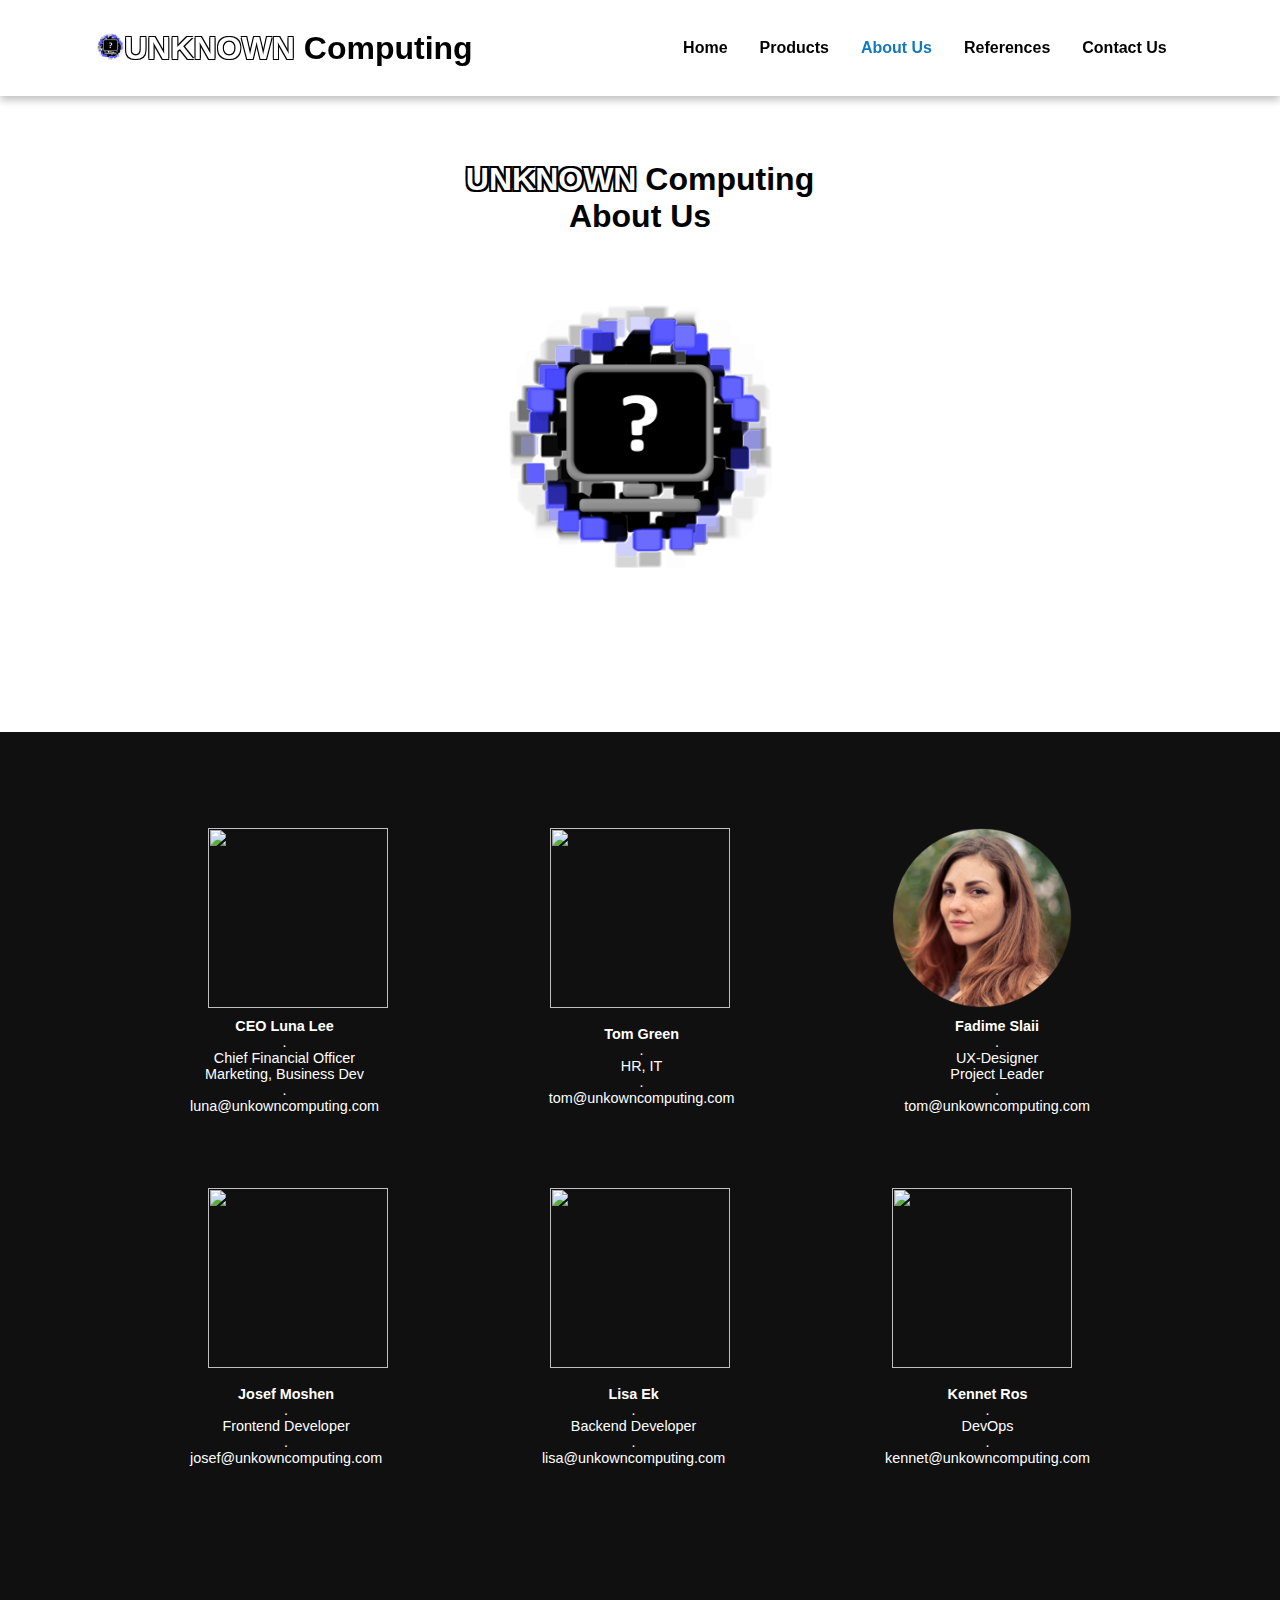
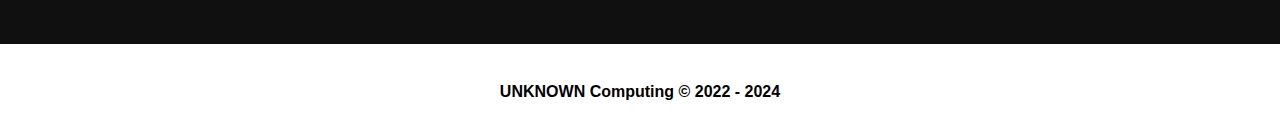
==== commit 3c808cf1: "fixat till fel i html kod på product sidan och ändrat variabel namn på header-wrap" ====
--- a/about.html
+++ b/about.html
@@ -12,6 +12,7 @@
     <title>UNKNOWN Computing - About Us</title>
 </head>
 <body>
+    <!-- ----------------------------------------------HEADER TOPNAV------------------------------------------ -->
     <header>
         <nav class="topnav">
             <div class="topnav-logo-h1-wrap">
@@ -33,14 +34,16 @@
         <div class="white-block"></div>
     </header>
     <main>
+        <!-- --------------------------------------------MAIN TOP--------------------------------------------- -->
         <div class="main-top">
             <h1><span class="color-white">UNKNOWN </span>Computing </br>About Us</h1>
             <img class="uknown-logo" src="images/UNKNOWN Computing Logotype HD Blue  smaller white space.png" alt="unknown computing blue logotype">
         </div>
-    </div>
-    <div class="white-block"></div>
-    <div class="main-bottom">
-        <div class="header-wrap"></div>
+        <!-- -------------------------------------------MAIN MID---------------------------------------------- -->
+        <div class="white-block"></div>
+        <!-- ------------------------------------------MAIN BOTTOM-------------------------------------------- -->
+        <div class="main-bottom">
+        <div class="dark-block"></div>
         <div class="face-img-wrap">
             <img class="face-img" src="images/girl1.png" alt="">
             <img class="face-img" src="images/guy1.png" alt="">
@@ -48,22 +51,27 @@
         </div>
         <div class="about-text-wrap">
             <div class="about-text">
-                <p>test aoiejfaö oaöiwejf aoiejf</p>
-                <p>test aoiejfaö oaöiwejf aoiejf</p>
-                <p>test aoiejfaö oaöiwejf aoiejf</p>
-                <p>test aoiejfaö oaöiwejf aoiejf</p>
+                <h2>CEO Luna Lee</h2>
+                <p>.</p>
+                <p>Chief Financial Officer</p>
+                <p>Marketing, Business Dev</p>
+                <p>.</p>
+                <p>luna@unkowncomputing.com</p>
             </div>
             <div class="about-text">
-                <p>test aoiejfaö oaöiwejf aoiejf</p>
-                <p>test aoiejfaö oaöiwejf aoiejf</p>
-                <p>test aoiejfaö oaöiwejf aoiejf</p>
-                <p>test aoiejfaö oaöiwejf aoiejf</p>
+                <h2>Tom Green</h2>
+                <p>.</p>
+                <p>HR, IT</p>
+                <p>.</p>
+                <p>tom@unkowncomputing.com</p>
             </div>
             <div class="about-text">
-                <p>test aoiejfaö oaöiwejf aoiejf</p>
-                <p>test aoiejfaö oaöiwejf aoiejf</p>
-                <p>test aoiejfaö oaöiwejf aoiejf</p>
-                <p>test aoiejfaö oaöiwejf aoiejf</p>
+                <h2>Fadime Slaii</h2>
+                <p>.</p>
+                <p>UX-Designer</p>
+                <p>Project Leader</p>
+                <p>.</p>
+                <p>tom@unkowncomputing.com</p>
             </div>
         </div>
         <div class="face-img-wrap">
@@ -73,31 +81,34 @@
         </div>
         <div class="about-text-wrap">
             <div class="about-text">
-                <p>test aoiejfaö oaöiwejf aoiejf</p>
-                <p>test aoiejfaö oaöiwejf aoiejf</p>
-                <p>test aoiejfaö oaöiwejf aoiejf</p>
-                <p>test aoiejfaö oaöiwejf aoiejf</p>
+                <h2>Josef Moshen</h2>
+                <p>.</p>
+                <p>Frontend Developer</p>
+                <p>.</p>
+                <p>josef@unkowncomputing.com</p>
             </div>
             <div class="about-text">
-                <p>test aoiejfaö oaöiwejf aoiejf</p>
-                <p>test aoiejfaö oaöiwejf aoiejf</p>
-                <p>test aoiejfaö oaöiwejf aoiejf</p>
-                <p>test aoiejfaö oaöiwejf aoiejf</p>
+                <h2>Lisa Ek</h2>
+                <p>.</p>
+                <p>Backend Developer</p>
+                <p>.</p>
+                <p>lisa@unkowncomputing.com</p>
             </div>
             <div class="about-text">
-                <p>test aoiejfaö oaöiwejf aoiejf</p>
-                <p>test aoiejfaö oaöiwejf aoiejf</p>
-                <p>test aoiejfaö oaöiwejf aoiejf</p>
-                <p>test aoiejfaö oaöiwejf aoiejf</p>
+                <h2>Kennet Ros</h2>
+                <p>.</p>
+                <p>DevOps</p>
+                <p>.</p>
+                <p>kennet@unkowncomputing.com</p>
             </div>
         </div>
-        <div class="header-wrap color-white"></div>
-    </div>
-</main>
-<footer>
-    <p>UNKNOWN Computing &copy; 2022 - 2024</p>
-</footer>
+        <div class="dark-block"></div>
+    </main>
+    <!-- ------------------------------------------------FOOTER----------------------------------------------- -->
+    <footer>
+        <p>UNKNOWN Computing &copy; 2022 - 2024</p>
+    </footer>
 
-<script src="script.js"></script>
+    <script src="script.js"></script>
 </body>
 </html>--- a/style.css
+++ b/style.css
@@ -103,47 +103,33 @@
   justify-content: space-evenly;
   align-items: center;
   background-color: #fff;
-}
-main .main-mid .header-wrap {
+  padding-bottom: 3rem;
+}
+main .main-mid .header-wrap-black {
   padding: 2rem;
   text-align: center;
-}
-@media screen and (max-width: 780px) {
-  main .main-mid .header-wrap {
+  color: #000;
+}
+@media screen and (max-width: 780px) {
+  main .main-mid .header-wrap-black {
     padding: 1rem;
   }
 }
-main .main-mid .product-wrap1 {
+main .main-mid .service-text-wrap {
   display: flex;
   flex-direction: row;
   justify-content: space-between;
-  align-items: center;
-}
-@media screen and (max-width: 1080px) {
-  main .main-mid .product-wrap1 {
-    display: flex;
-    flex-direction: row;
-    justify-content: center;
-    align-items: center;
-  }
-}
-main .main-mid .logotype1 {
-  width: 70%;
-  height: 30vh;
-  padding: 2rem;
-}
-@media screen and (max-width: 1080px) {
-  main .main-mid .logotype1 {
-    width: 20%;
-    height: 30%;
-    padding: 1rem;
-  }
-}
-@media screen and (max-width: 780px) {
-  main .main-mid .logotype1 {
-    width: 25%;
-    height: 30%;
-  }
+  align-items: flex-start;
+  width: 80%;
+  height: 50vh;
+  border: solid 1px red;
+}
+main .main-mid .service-text {
+  display: flex;
+  flex-direction: column;
+  justify-content: center;
+  align-items: center;
+  border: solid 1px green;
 }
 
 main .main-top {
@@ -229,6 +215,30 @@
   }
 }
 
+.dark-block {
+  width: 100%;
+  height: 6rem;
+  background-color: #101010;
+}
+@media screen and (max-width: 1080px) {
+  .dark-block {
+    width: 100%;
+    height: 4rem;
+  }
+}
+@media screen and (max-width: 780px) {
+  .dark-block {
+    width: 100%;
+    height: 3rem;
+  }
+}
+@media screen and (max-width: 540px) {
+  .dark-block {
+    width: 100%;
+    height: 2rem;
+  }
+}
+
 main .main-bottom {
   display: flex;
   flex-direction: column;
@@ -239,12 +249,13 @@
 main .main-bottom .color-white {
   color: #fff;
 }
-main .main-bottom .header-wrap {
+main .main-bottom .header-wrap-white {
   padding: 2rem;
   text-align: center;
-}
-@media screen and (max-width: 780px) {
-  main .main-bottom .header-wrap {
+  color: #fff;
+}
+@media screen and (max-width: 780px) {
+  main .main-bottom .header-wrap-white {
     padding: 1rem;
   }
 }
@@ -308,6 +319,38 @@
   main .main-bottom .logotype2 {
     width: 30%;
     height: 50%;
+  }
+}
+main .main-bottom .product-wrap1 {
+  display: flex;
+  flex-direction: row;
+  justify-content: space-between;
+  align-items: center;
+}
+@media screen and (max-width: 1080px) {
+  main .main-bottom .product-wrap1 {
+    display: flex;
+    flex-direction: row;
+    justify-content: center;
+    align-items: center;
+  }
+}
+main .main-bottom .logotype1 {
+  width: 70%;
+  height: 30vh;
+  padding: 2rem;
+}
+@media screen and (max-width: 1080px) {
+  main .main-bottom .logotype1 {
+    width: 20%;
+    height: 30%;
+    padding: 1rem;
+  }
+}
+@media screen and (max-width: 780px) {
+  main .main-bottom .logotype1 {
+    width: 25%;
+    height: 30%;
   }
 }
 main .main-bottom .conact-form-wrap {
@@ -453,8 +496,44 @@
   flex-direction: row;
   justify-content: space-between;
   align-items: center;
-  width: 50%;
+  width: 96vh;
   height: 20vh;
+}
+@media screen and (max-width: 1080px) {
+  main .main-bottom .face-img-wrap {
+    width: 86vh;
+    height: 15vh;
+  }
+}
+@media screen and (max-width: 900px) {
+  main .main-bottom .face-img-wrap {
+    width: 76vh;
+    height: 15vh;
+  }
+}
+@media screen and (max-width: 780px) {
+  main .main-bottom .face-img-wrap {
+    width: 60vh;
+    height: 10vh;
+  }
+}
+@media screen and (max-width: 650px) {
+  main .main-bottom .face-img-wrap {
+    width: 50vh;
+    height: 10vh;
+  }
+}
+@media screen and (max-width: 540px) {
+  main .main-bottom .face-img-wrap {
+    width: 46vh;
+    height: 8vh;
+  }
+}
+@media screen and (max-width: 450px) {
+  main .main-bottom .face-img-wrap {
+    width: 36vh;
+    height: 8vh;
+  }
 }
 main .main-bottom .face-img {
   display: flex;
@@ -464,21 +543,93 @@
   width: 20vh;
   height: 20vh;
 }
+@media screen and (max-width: 1080px) {
+  main .main-bottom .face-img {
+    width: 15vh;
+    height: 15vh;
+  }
+}
+@media screen and (max-width: 780px) {
+  main .main-bottom .face-img {
+    width: 10vh;
+    height: 10vh;
+  }
+}
+@media screen and (max-width: 540px) {
+  main .main-bottom .face-img {
+    width: 8vh;
+    height: 8vh;
+  }
+}
 main .main-bottom .about-text-wrap {
   display: flex;
   flex-direction: row;
   justify-content: space-between;
   align-items: center;
-  width: 52%;
+  width: 100vh;
   height: 20vh;
+}
+@media screen and (max-width: 1080px) {
+  main .main-bottom .about-text-wrap {
+    width: 95vh;
+    height: 20vh;
+  }
+}
+@media screen and (max-width: 900px) {
+  main .main-bottom .about-text-wrap {
+    width: 85vh;
+    height: 20vh;
+  }
+}
+@media screen and (max-width: 780px) {
+  main .main-bottom .about-text-wrap {
+    width: 63vh;
+    height: 15vh;
+  }
+}
+@media screen and (max-width: 650px) {
+  main .main-bottom .about-text-wrap {
+    width: 53vh;
+    height: 15vh;
+  }
+}
+@media screen and (max-width: 540px) {
+  main .main-bottom .about-text-wrap {
+    width: 49vh;
+    height: 14vh;
+  }
+}
+@media screen and (max-width: 450px) {
+  main .main-bottom .about-text-wrap {
+    width: 39vh;
+    height: 14vh;
+  }
 }
 main .main-bottom .about-text {
   display: flex;
   flex-direction: column;
   justify-content: space-between;
   align-items: center;
-  padding-bottom: 5rem;
+  padding-bottom: 4rem;
   color: #fff;
+}
+main .main-bottom p, main .main-bottom h2 {
+  font-size: 1rem;
+}
+@media screen and (max-width: 1630px) {
+  main .main-bottom p, main .main-bottom h2 {
+    font-size: 0.9rem;
+  }
+}
+@media screen and (max-width: 780px) {
+  main .main-bottom p, main .main-bottom h2 {
+    font-size: 0.5rem;
+  }
+}
+@media screen and (max-width: 540px) {
+  main .main-bottom p, main .main-bottom h2 {
+    font-size: 0.4rem;
+  }
 }
 
 footer {
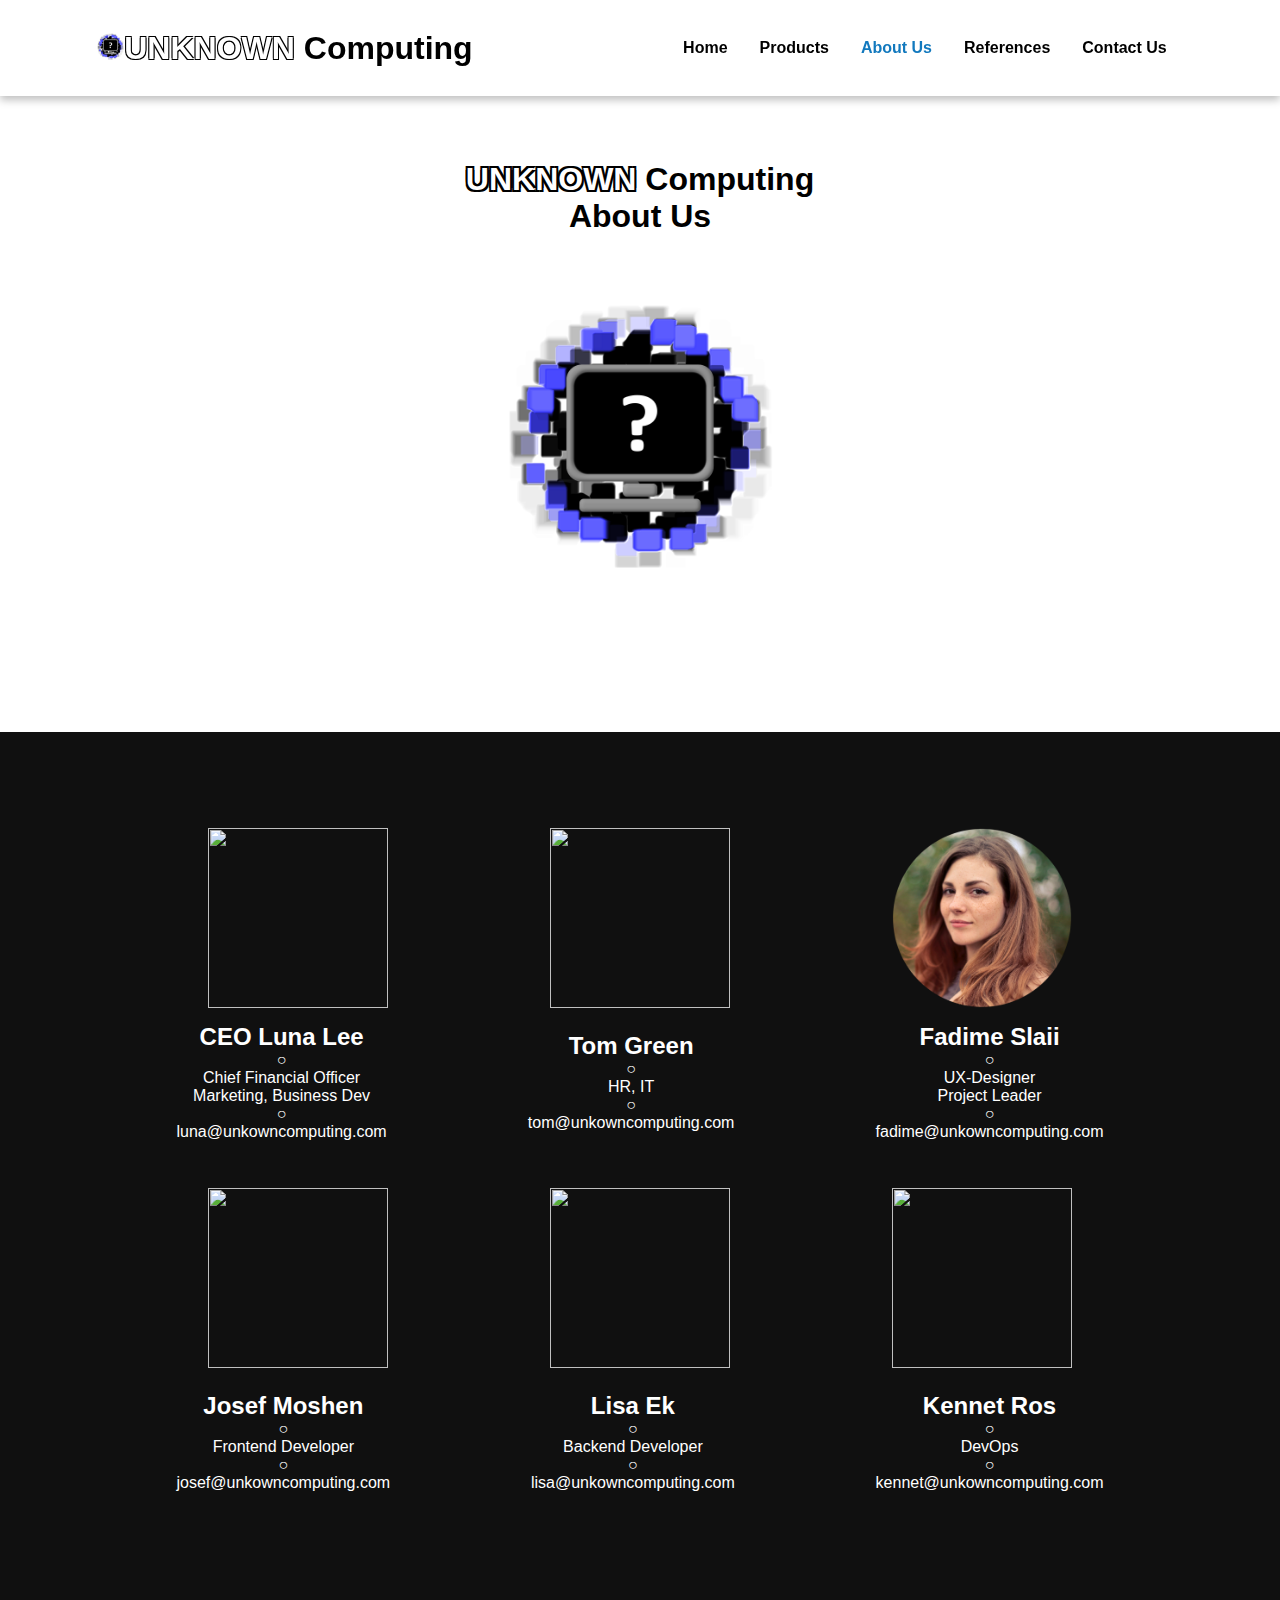
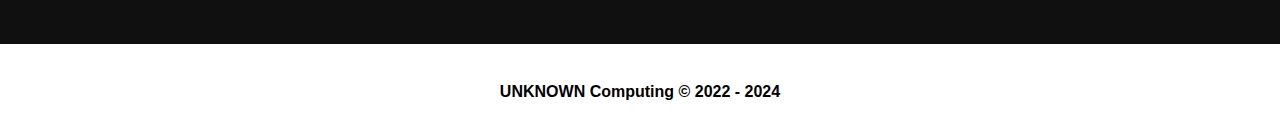
==== commit 231612e2: "fixat references sidan, snyggat till texten i about och home, halvt klar med products" ====
--- a/about.html
+++ b/about.html
@@ -52,26 +52,26 @@
         <div class="about-text-wrap">
             <div class="about-text">
                 <h2>CEO Luna Lee</h2>
-                <p>.</p>
+                <p>&#x25CB;</p>
                 <p>Chief Financial Officer</p>
                 <p>Marketing, Business Dev</p>
-                <p>.</p>
+                <p>&#x25CB;</p>
                 <p>luna@unkowncomputing.com</p>
             </div>
             <div class="about-text">
                 <h2>Tom Green</h2>
-                <p>.</p>
+                <p>&#x25CB;</p>
                 <p>HR, IT</p>
-                <p>.</p>
+                <p>&#x25CB;</p>
                 <p>tom@unkowncomputing.com</p>
             </div>
             <div class="about-text">
                 <h2>Fadime Slaii</h2>
-                <p>.</p>
+                <p>&#x25CB;</p>
                 <p>UX-Designer</p>
                 <p>Project Leader</p>
-                <p>.</p>
-                <p>tom@unkowncomputing.com</p>
+                <p>&#x25CB;</p>
+                <p>fadime@unkowncomputing.com</p>
             </div>
         </div>
         <div class="face-img-wrap">
@@ -82,30 +82,30 @@
         <div class="about-text-wrap">
             <div class="about-text">
                 <h2>Josef Moshen</h2>
-                <p>.</p>
+                <p>&#x25CB;</p>
                 <p>Frontend Developer</p>
-                <p>.</p>
+                <p>&#x25CB;</p>
                 <p>josef@unkowncomputing.com</p>
             </div>
             <div class="about-text">
                 <h2>Lisa Ek</h2>
-                <p>.</p>
+                <p>&#x25CB;</p>
                 <p>Backend Developer</p>
-                <p>.</p>
+                <p>&#x25CB;</p>
                 <p>lisa@unkowncomputing.com</p>
             </div>
             <div class="about-text">
                 <h2>Kennet Ros</h2>
-                <p>.</p>
+                <p>&#x25CB;</p>
                 <p>DevOps</p>
-                <p>.</p>
+                <p>&#x25CB;</p>
                 <p>kennet@unkowncomputing.com</p>
             </div>
         </div>
         <div class="dark-block"></div>
     </main>
     <!-- ------------------------------------------------FOOTER----------------------------------------------- -->
-    <footer>
+    <footer>    <!--!footer is not stuck to the bottom-->
         <p>UNKNOWN Computing &copy; 2022 - 2024</p>
     </footer>
 
--- a/style.css
+++ b/style.css
@@ -67,6 +67,13 @@
   justify-content: center;
   align-items: center;
 }
+header .topnav .topnav-logo-h1-wrap h1 {
+  text-shadow: -0.5px -0.5px 0 #fff, 0.5px -0.5px 0 #fff, -0.5px 0.5px 0 #fff, 0.5px 0.5px 0 #fff;
+}
+header .topnav .topnav-logo-h1-wrap .color-white {
+  color: #fff;
+  text-shadow: -1px -1px 0 #000, 1px -1px 0 #000, -1px 1px 0 #000, 1px 1px 0 #000;
+}
 header .topnav .uknown-logo-small {
   width: 3vh;
   height: 3vh;
@@ -89,13 +96,6 @@
     height: 1.5vh;
   }
 }
-header .topnav h1 {
-  text-shadow: -0.5px -0.5px 0 #fff, 0.5px -0.5px 0 #fff, -0.5px 0.5px 0 #fff, 0.5px 0.5px 0 #fff;
-}
-header .topnav .color-white {
-  color: #fff;
-  text-shadow: -1px -1px 0 #000, 1px -1px 0 #000, -1px 1px 0 #000, 1px 1px 0 #000;
-}
 
 main .main-mid {
   display: flex;
@@ -105,13 +105,13 @@
   background-color: #fff;
   padding-bottom: 3rem;
 }
-main .main-mid .header-wrap-black {
+main .main-mid .header-black-wrap {
   padding: 2rem;
   text-align: center;
   color: #000;
 }
 @media screen and (max-width: 780px) {
-  main .main-mid .header-wrap-black {
+  main .main-mid .header-black-wrap {
     padding: 1rem;
   }
 }
@@ -120,350 +120,26 @@
   flex-direction: row;
   justify-content: space-between;
   align-items: flex-start;
-  width: 80%;
-  height: 50vh;
-  border: solid 1px red;
-}
-main .main-mid .service-text {
+  width: 60%;
+  height: 13vh;
+}
+main .main-mid .service-text-wrap .service-text {
   display: flex;
   flex-direction: column;
   justify-content: center;
   align-items: center;
-  border: solid 1px green;
-}
-
-main .main-top {
-  display: flex;
-  flex-direction: column;
-  justify-content: space-evenly;
-  align-items: center;
-  width: 100%;
-  height: 60vh;
-  background-image: url(images/matix2.png);
-  background-repeat: round;
-}
-@media screen and (max-width: 1080px) {
-  main .main-top {
-    width: 100%;
-    height: 50vh;
-  }
-}
-@media screen and (max-width: 780px) {
-  main .main-top {
-    width: 100%;
-    height: 30vh;
-  }
-}
-@media screen and (max-width: 540px) {
-  main .main-top {
-    width: 100%;
-    height: 20vh;
-  }
-}
-main .main-top h1 {
-  text-shadow: -1px -1px 0 #fff, 1px -1px 0 #fff, -1px 1px 0 #fff, 1px 1px 0 #fff;
   text-align: center;
 }
-main .main-top .color-white {
-  color: #fff;
-  text-shadow: -2px -2px 0 #000, 2px -2px 0 #000, -2px 2px 0 #000, 2px 2px 0 #000;
-}
-main .main-top .uknown-logo {
-  width: 30vh;
-  height: 30vh;
-}
-@media screen and (max-width: 1080px) {
-  main .main-top .uknown-logo {
-    width: 25vh;
-    height: 25vh;
-  }
-}
-@media screen and (max-width: 780px) {
-  main .main-top .uknown-logo {
-    width: 15vh;
-    height: 15vh;
-  }
-}
-@media screen and (max-width: 540px) {
-  main .main-top .uknown-logo {
-    width: 10vh;
-    height: 10vh;
-  }
-}
-
-.white-block {
-  width: 100%;
-  height: 6rem;
-  background-color: #fff;
-}
-@media screen and (max-width: 1080px) {
-  .white-block {
-    width: 100%;
-    height: 4rem;
-  }
-}
-@media screen and (max-width: 780px) {
-  .white-block {
-    width: 100%;
-    height: 3rem;
-  }
-}
-@media screen and (max-width: 540px) {
-  .white-block {
-    width: 100%;
-    height: 2rem;
-  }
-}
-
-.dark-block {
-  width: 100%;
-  height: 6rem;
-  background-color: #101010;
-}
-@media screen and (max-width: 1080px) {
-  .dark-block {
-    width: 100%;
-    height: 4rem;
-  }
-}
-@media screen and (max-width: 780px) {
-  .dark-block {
-    width: 100%;
-    height: 3rem;
-  }
-}
-@media screen and (max-width: 540px) {
-  .dark-block {
-    width: 100%;
-    height: 2rem;
-  }
-}
-
-main .main-bottom {
-  display: flex;
-  flex-direction: column;
-  justify-content: space-evenly;
-  align-items: center;
-  background-color: #101010;
-}
-main .main-bottom .color-white {
-  color: #fff;
-}
-main .main-bottom .header-wrap-white {
-  padding: 2rem;
-  text-align: center;
-  color: #fff;
-}
-@media screen and (max-width: 780px) {
-  main .main-bottom .header-wrap-white {
-    padding: 1rem;
-  }
-}
-main .main-bottom .broschyr-wrap {
-  display: flex;
-  flex-direction: row;
-  justify-content: center;
-  align-items: center;
-}
-@media screen and (max-width: 1080px) {
-  main .main-bottom .broschyr-wrap {
-    display: flex;
-    flex-direction: column;
-    justify-content: center;
-    align-items: center;
-  }
-}
-main .main-bottom .broschyr {
-  width: 70%;
-  height: 45vh;
-  padding: 1rem;
-}
-@media screen and (max-width: 1080px) {
-  main .main-bottom .broschyr {
-    width: 70%;
-    height: 50%;
-  }
-}
-@media screen and (max-width: 780px) {
-  main .main-bottom .broschyr {
-    width: 60%;
-    height: 50%;
-  }
-}
-main .main-bottom .product-wrap2 {
-  display: flex;
-  flex-direction: row;
-  justify-content: space-evenly;
-  align-items: center;
-}
-@media screen and (max-width: 1080px) {
-  main .main-bottom .product-wrap2 {
-    display: flex;
-    flex-direction: row;
-    justify-content: center;
-    align-items: center;
-  }
-}
-main .main-bottom .logotype2 {
-  width: 70%;
-  height: 30vh;
-  padding: 1rem;
-}
-@media screen and (max-width: 1080px) {
-  main .main-bottom .logotype2 {
-    width: 25%;
-    height: 50%;
-  }
-}
-@media screen and (max-width: 780px) {
-  main .main-bottom .logotype2 {
-    width: 30%;
-    height: 50%;
-  }
-}
-main .main-bottom .product-wrap1 {
+main .main-mid .btn-buy-wrap {
   display: flex;
   flex-direction: row;
   justify-content: space-between;
   align-items: center;
-}
-@media screen and (max-width: 1080px) {
-  main .main-bottom .product-wrap1 {
-    display: flex;
-    flex-direction: row;
-    justify-content: center;
-    align-items: center;
-  }
-}
-main .main-bottom .logotype1 {
-  width: 70%;
-  height: 30vh;
-  padding: 2rem;
-}
-@media screen and (max-width: 1080px) {
-  main .main-bottom .logotype1 {
-    width: 20%;
-    height: 30%;
-    padding: 1rem;
-  }
-}
-@media screen and (max-width: 780px) {
-  main .main-bottom .logotype1 {
-    width: 25%;
-    height: 30%;
-  }
-}
-main .main-bottom .conact-form-wrap {
-  display: flex;
-  flex-direction: column;
-  justify-content: center;
-  align-items: center;
-  width: 40%;
-  height: 50vh;
-  background-color: #fff;
-  padding: 1rem;
-  border-radius: 0.5rem;
-  border: 1px solid #d8d8d8;
-}
-main .main-bottom .conact-form-wrap input, main .main-bottom .conact-form-wrap textarea {
-  font-size: 0.8rem;
-}
-@media screen and (max-width: 780px) {
-  main .main-bottom .conact-form-wrap input, main .main-bottom .conact-form-wrap textarea {
-    font-size: 0.5rem;
-  }
-}
-@media screen and (max-width: 540px) {
-  main .main-bottom .conact-form-wrap input, main .main-bottom .conact-form-wrap textarea {
-    font-size: 0.4rem;
-  }
-}
-main .main-bottom .conact-form-wrap .input-group-wrap {
-  display: flex;
-  flex-direction: row;
-  justify-content: space-between;
-  align-items: center;
-}
-main .main-bottom .conact-form-wrap .input-group {
-  margin-bottom: 1rem;
-  width: 45%;
-}
-main .main-bottom .conact-form-wrap .input-group label {
-  font-weight: bold;
-  font-size: 0.9rem;
-}
-@media screen and (max-width: 780px) {
-  main .main-bottom .conact-form-wrap .input-group label {
-    font-size: 0.7rem;
-  }
-}
-@media screen and (max-width: 540px) {
-  main .main-bottom .conact-form-wrap .input-group label {
-    font-size: 0.5rem;
-  }
-}
-main .main-bottom .conact-form-wrap .input-group2 {
-  margin-bottom: 1rem;
-}
-main .main-bottom .conact-form-wrap .input-group2 label {
-  font-weight: bold;
-  font-size: 0.9rem;
-}
-@media screen and (max-width: 780px) {
-  main .main-bottom .conact-form-wrap .input-group2 label {
-    font-size: 0.7rem;
-  }
-}
-@media screen and (max-width: 540px) {
-  main .main-bottom .conact-form-wrap .input-group2 label {
-    font-size: 0.5rem;
-  }
-}
-main .main-bottom .conact-form-wrap .input-group3 {
-  display: flex;
-  flex-direction: row;
-  justify-content: flex-start;
-  align-items: center;
-  margin-bottom: 1rem;
-  font-size: 0.9rem;
-}
-@media screen and (max-width: 780px) {
-  main .main-bottom .conact-form-wrap .input-group3 {
-    font-size: 0.7rem;
-  }
-}
-@media screen and (max-width: 540px) {
-  main .main-bottom .conact-form-wrap .input-group3 {
-    font-size: 0.5rem;
-  }
-}
-main .main-bottom .conact-form-wrap .terms-text {
-  padding-left: 0.25rem;
-}
-main .main-bottom .conact-form-wrap .input-label {
-  width: 100%;
-  margin-bottom: 0.5rem;
-}
-main .main-bottom .conact-form-wrap .form-control {
-  width: 100%;
-  padding: 0.5rem;
-  border-radius: 0.5rem;
-  border: 1px solid #d8d8d8;
-}
-main .main-bottom .conact-form-wrap .form-control2 {
-  width: 100%;
-  height: 10vh;
-  padding: 0.5rem;
-  border-radius: 0.5rem;
-  border: 1px solid #d8d8d8;
-}
-@media screen and (max-width: 780px) {
-  main .main-bottom .conact-form-wrap .form-control2 {
-    width: 100%;
-    height: 5vh;
-  }
-}
-main .main-bottom .conact-form-wrap .btn {
+  width: 60%;
+  height: 5rem;
+}
+main .main-mid .btn-buy-wrap .btn-buy {
+  width: 20.75%;
   padding: 0.8em 1.4em;
   border-radius: 0.5rem;
   border: 0;
@@ -473,12 +149,483 @@
   cursor: pointer;
 }
 @media screen and (max-width: 540px) {
-  main .main-bottom .conact-form-wrap .btn {
+  main .main-mid .btn-buy-wrap .btn-buy {
     font-size: 0.5rem;
   }
 }
-main .main-bottom .conact-form-wrap .btn-block {
-  width: 100%;
+main .main-mid .btn-buy-wrap .btn-primary {
+  background-color: hsl(202deg, 95%, 46%);
+  color: #ffffff;
+  transition: background 70ms;
+}
+main .main-mid .btn-buy-wrap .btn-primary:hover, main .main-mid .btn-buy-wrap .btn-primary:focus {
+  background-color: hsl(202deg, 95%, 51%);
+}
+main .main-mid .btn-buy-wrap .btn-primary:active {
+  background-color: hsl(202deg, 95%, 41%);
+}
+
+main .main-top {
+  display: flex;
+  flex-direction: column;
+  justify-content: space-evenly;
+  align-items: center;
+  width: 100%;
+  height: 60vh;
+  background-image: url(images/matix2.png);
+  background-repeat: round;
+}
+@media screen and (max-width: 1080px) {
+  main .main-top {
+    width: 100%;
+    height: 50vh;
+  }
+}
+@media screen and (max-width: 780px) {
+  main .main-top {
+    width: 100%;
+    height: 30vh;
+  }
+}
+@media screen and (max-width: 540px) {
+  main .main-top {
+    width: 100%;
+    height: 20vh;
+  }
+}
+main .main-top h1 {
+  text-shadow: -1px -1px 0 #fff, 1px -1px 0 #fff, -1px 1px 0 #fff, 1px 1px 0 #fff;
+  text-align: center;
+}
+main .main-top .color-white {
+  color: #fff;
+  text-shadow: -2px -2px 0 #000, 2px -2px 0 #000, -2px 2px 0 #000, 2px 2px 0 #000;
+}
+main .main-top .uknown-logo {
+  width: 30vh;
+  height: 30vh;
+}
+@media screen and (max-width: 1080px) {
+  main .main-top .uknown-logo {
+    width: 25vh;
+    height: 25vh;
+  }
+}
+@media screen and (max-width: 780px) {
+  main .main-top .uknown-logo {
+    width: 15vh;
+    height: 15vh;
+  }
+}
+@media screen and (max-width: 540px) {
+  main .main-top .uknown-logo {
+    width: 10vh;
+    height: 10vh;
+  }
+}
+
+.white-block {
+  width: 100%;
+  height: 6rem;
+  background-color: #fff;
+}
+@media screen and (max-width: 1080px) {
+  .white-block {
+    width: 100%;
+    height: 4rem;
+  }
+}
+@media screen and (max-width: 780px) {
+  .white-block {
+    width: 100%;
+    height: 3rem;
+  }
+}
+@media screen and (max-width: 540px) {
+  .white-block {
+    width: 100%;
+    height: 2rem;
+  }
+}
+
+.dark-block {
+  width: 100%;
+  height: 6rem;
+  background-color: #101010;
+}
+@media screen and (max-width: 1080px) {
+  .dark-block {
+    width: 100%;
+    height: 4rem;
+  }
+}
+@media screen and (max-width: 780px) {
+  .dark-block {
+    width: 100%;
+    height: 3rem;
+  }
+}
+@media screen and (max-width: 540px) {
+  .dark-block {
+    width: 100%;
+    height: 2rem;
+  }
+}
+
+.dark-block-2 {
+  width: 100%;
+  height: 2rem;
+  background-color: #101010;
+}
+@media screen and (max-width: 1080px) {
+  .dark-block-2 {
+    width: 100%;
+    height: 2rem;
+  }
+}
+@media screen and (max-width: 780px) {
+  .dark-block-2 {
+    width: 100%;
+    height: 1rem;
+  }
+}
+@media screen and (max-width: 540px) {
+  .dark-block-2 {
+    width: 100%;
+    height: 0.5rem;
+  }
+}
+
+main .main-bottom {
+  display: flex;
+  flex-direction: column;
+  justify-content: space-evenly;
+  align-items: center;
+  background-color: #101010;
+}
+main .main-bottom .color-white {
+  color: #fff;
+}
+main .main-bottom .header-white-wrap {
+  padding: 2rem;
+  text-align: center;
+  color: #fff;
+}
+@media screen and (max-width: 780px) {
+  main .main-bottom .header-white-wrap {
+    padding: 1rem;
+  }
+}
+main .main-bottom .broschyr-wrap {
+  display: flex;
+  flex-direction: row;
+  justify-content: center;
+  align-items: center;
+}
+@media screen and (max-width: 1080px) {
+  main .main-bottom .broschyr-wrap {
+    display: flex;
+    flex-direction: column;
+    justify-content: center;
+    align-items: center;
+  }
+}
+main .main-bottom .broschyr-wrap .broschyr {
+  width: 70%;
+  height: 45vh;
+  padding: 1rem;
+}
+@media screen and (max-width: 1080px) {
+  main .main-bottom .broschyr-wrap .broschyr {
+    width: 70%;
+    height: 50%;
+  }
+}
+@media screen and (max-width: 780px) {
+  main .main-bottom .broschyr-wrap .broschyr {
+    width: 60%;
+    height: 50%;
+  }
+}
+main .main-bottom .product-wrap {
+  display: flex;
+  flex-direction: row;
+  justify-content: center;
+  align-items: center;
+}
+main .main-bottom .product-wrap .product {
+  width: 70%;
+  height: 30vh;
+  padding: 1rem;
+}
+@media screen and (max-width: 1080px) {
+  main .main-bottom .product-wrap .product {
+    width: 20%;
+    height: 30%;
+  }
+}
+main .main-bottom .face-img-wrap {
+  display: flex;
+  flex-direction: row;
+  justify-content: space-between;
+  align-items: center;
+  width: 96vh;
+  height: 20vh;
+}
+@media screen and (max-width: 1080px) {
+  main .main-bottom .face-img-wrap {
+    width: 86vh;
+    height: 15vh;
+  }
+}
+@media screen and (max-width: 900px) {
+  main .main-bottom .face-img-wrap {
+    width: 76vh;
+    height: 15vh;
+  }
+}
+@media screen and (max-width: 780px) {
+  main .main-bottom .face-img-wrap {
+    width: 60vh;
+    height: 10vh;
+  }
+}
+@media screen and (max-width: 650px) {
+  main .main-bottom .face-img-wrap {
+    width: 50vh;
+    height: 10vh;
+  }
+}
+@media screen and (max-width: 540px) {
+  main .main-bottom .face-img-wrap {
+    width: 46vh;
+    height: 8vh;
+  }
+}
+@media screen and (max-width: 450px) {
+  main .main-bottom .face-img-wrap {
+    width: 36vh;
+    height: 8vh;
+  }
+}
+main .main-bottom .face-img-wrap .face-img {
+  display: flex;
+  flex-direction: column;
+  justify-content: space-between;
+  align-items: center;
+  width: 20vh;
+  height: 20vh;
+}
+@media screen and (max-width: 1080px) {
+  main .main-bottom .face-img-wrap .face-img {
+    width: 15vh;
+    height: 15vh;
+  }
+}
+@media screen and (max-width: 780px) {
+  main .main-bottom .face-img-wrap .face-img {
+    width: 10vh;
+    height: 10vh;
+  }
+}
+@media screen and (max-width: 540px) {
+  main .main-bottom .face-img-wrap .face-img {
+    width: 8vh;
+    height: 8vh;
+  }
+}
+main .main-bottom .about-text-wrap {
+  display: flex;
+  flex-direction: row;
+  justify-content: space-between;
+  align-items: center;
+  width: 103vh;
+  height: 20vh;
+}
+@media screen and (max-width: 1080px) {
+  main .main-bottom .about-text-wrap {
+    width: 95vh;
+    height: 20vh;
+  }
+}
+@media screen and (max-width: 900px) {
+  main .main-bottom .about-text-wrap {
+    width: 85vh;
+    height: 20vh;
+  }
+}
+@media screen and (max-width: 780px) {
+  main .main-bottom .about-text-wrap {
+    width: 62vh;
+    height: 15vh;
+  }
+}
+@media screen and (max-width: 650px) {
+  main .main-bottom .about-text-wrap {
+    width: 52vh;
+    height: 15vh;
+  }
+}
+@media screen and (max-width: 540px) {
+  main .main-bottom .about-text-wrap {
+    width: 47vh;
+    height: 14vh;
+  }
+}
+@media screen and (max-width: 450px) {
+  main .main-bottom .about-text-wrap {
+    width: 37vh;
+    height: 14vh;
+  }
+}
+main .main-bottom .about-text-wrap .about-text {
+  display: flex;
+  flex-direction: column;
+  justify-content: space-between;
+  align-items: center;
+  padding-bottom: 4rem;
+  color: #fff;
+}
+main .main-bottom .references-wrap {
+  display: flex;
+  flex-direction: row;
+  justify-content: center;
+  align-items: center;
+}
+main .main-bottom .references-wrap .references {
+  width: 100%;
+  height: 100%;
+}
+@media screen and (max-width: 780px) {
+  main .main-bottom .references-wrap .references {
+    width: 70%;
+    height: 70%;
+  }
+}
+main .main-bottom .conact-form-wrap {
+  display: flex;
+  flex-direction: column;
+  justify-content: center;
+  align-items: center;
+  width: 40%;
+  height: 50vh;
+  background-color: #fff;
+  padding: 1rem;
+  border-radius: 0.5rem;
+  border: 1px solid #d8d8d8;
+}
+main .main-bottom .conact-form-wrap input, main .main-bottom .conact-form-wrap textarea {
+  font-size: 0.8rem;
+}
+@media screen and (max-width: 780px) {
+  main .main-bottom .conact-form-wrap input, main .main-bottom .conact-form-wrap textarea {
+    font-size: 0.5rem;
+  }
+}
+@media screen and (max-width: 540px) {
+  main .main-bottom .conact-form-wrap input, main .main-bottom .conact-form-wrap textarea {
+    font-size: 0.4rem;
+  }
+}
+main .main-bottom .conact-form-wrap .input-group-wrap {
+  display: flex;
+  flex-direction: row;
+  justify-content: space-between;
+  align-items: center;
+}
+main .main-bottom .conact-form-wrap .input-group {
+  margin-bottom: 1rem;
+  width: 45%;
+}
+main .main-bottom .conact-form-wrap .input-group label {
+  font-weight: bold;
+  font-size: 0.9rem;
+}
+@media screen and (max-width: 780px) {
+  main .main-bottom .conact-form-wrap .input-group label {
+    font-size: 0.7rem;
+  }
+}
+@media screen and (max-width: 540px) {
+  main .main-bottom .conact-form-wrap .input-group label {
+    font-size: 0.5rem;
+  }
+}
+main .main-bottom .conact-form-wrap .input-group2 {
+  margin-bottom: 1rem;
+}
+main .main-bottom .conact-form-wrap .input-group2 label {
+  font-weight: bold;
+  font-size: 0.9rem;
+}
+@media screen and (max-width: 780px) {
+  main .main-bottom .conact-form-wrap .input-group2 label {
+    font-size: 0.7rem;
+  }
+}
+@media screen and (max-width: 540px) {
+  main .main-bottom .conact-form-wrap .input-group2 label {
+    font-size: 0.5rem;
+  }
+}
+main .main-bottom .conact-form-wrap .input-group3 {
+  display: flex;
+  flex-direction: row;
+  justify-content: flex-start;
+  align-items: center;
+  margin-bottom: 1rem;
+  font-size: 0.9rem;
+}
+@media screen and (max-width: 780px) {
+  main .main-bottom .conact-form-wrap .input-group3 {
+    font-size: 0.7rem;
+  }
+}
+@media screen and (max-width: 540px) {
+  main .main-bottom .conact-form-wrap .input-group3 {
+    font-size: 0.5rem;
+  }
+}
+main .main-bottom .conact-form-wrap .terms-text {
+  padding-left: 0.25rem;
+}
+main .main-bottom .conact-form-wrap .input-label {
+  width: 100%;
+  margin-bottom: 0.5rem;
+}
+main .main-bottom .conact-form-wrap .form-control {
+  width: 100%;
+  padding: 0.5rem;
+  border-radius: 0.5rem;
+  border: 1px solid #d8d8d8;
+}
+main .main-bottom .conact-form-wrap .form-control2 {
+  width: 100%;
+  height: 10vh;
+  padding: 0.5rem;
+  border-radius: 0.5rem;
+  border: 1px solid #d8d8d8;
+}
+@media screen and (max-width: 780px) {
+  main .main-bottom .conact-form-wrap .form-control2 {
+    width: 100%;
+    height: 5vh;
+  }
+}
+main .main-bottom .conact-form-wrap .btn-submit {
+  width: 100%;
+  padding: 0.8em 1.4em;
+  border-radius: 0.5rem;
+  border: 0;
+  outline: none;
+  text-transform: uppercase;
+  font-weight: 600;
+  cursor: pointer;
+}
+@media screen and (max-width: 540px) {
+  main .main-bottom .conact-form-wrap .btn-submit {
+    font-size: 0.5rem;
+  }
 }
 main .main-bottom .conact-form-wrap .btn-primary {
   background-color: hsl(202deg, 95%, 46%);
@@ -490,146 +637,6 @@
 }
 main .main-bottom .conact-form-wrap .btn-primary:active {
   background-color: hsl(202deg, 95%, 41%);
-}
-main .main-bottom .face-img-wrap {
-  display: flex;
-  flex-direction: row;
-  justify-content: space-between;
-  align-items: center;
-  width: 96vh;
-  height: 20vh;
-}
-@media screen and (max-width: 1080px) {
-  main .main-bottom .face-img-wrap {
-    width: 86vh;
-    height: 15vh;
-  }
-}
-@media screen and (max-width: 900px) {
-  main .main-bottom .face-img-wrap {
-    width: 76vh;
-    height: 15vh;
-  }
-}
-@media screen and (max-width: 780px) {
-  main .main-bottom .face-img-wrap {
-    width: 60vh;
-    height: 10vh;
-  }
-}
-@media screen and (max-width: 650px) {
-  main .main-bottom .face-img-wrap {
-    width: 50vh;
-    height: 10vh;
-  }
-}
-@media screen and (max-width: 540px) {
-  main .main-bottom .face-img-wrap {
-    width: 46vh;
-    height: 8vh;
-  }
-}
-@media screen and (max-width: 450px) {
-  main .main-bottom .face-img-wrap {
-    width: 36vh;
-    height: 8vh;
-  }
-}
-main .main-bottom .face-img {
-  display: flex;
-  flex-direction: column;
-  justify-content: space-between;
-  align-items: center;
-  width: 20vh;
-  height: 20vh;
-}
-@media screen and (max-width: 1080px) {
-  main .main-bottom .face-img {
-    width: 15vh;
-    height: 15vh;
-  }
-}
-@media screen and (max-width: 780px) {
-  main .main-bottom .face-img {
-    width: 10vh;
-    height: 10vh;
-  }
-}
-@media screen and (max-width: 540px) {
-  main .main-bottom .face-img {
-    width: 8vh;
-    height: 8vh;
-  }
-}
-main .main-bottom .about-text-wrap {
-  display: flex;
-  flex-direction: row;
-  justify-content: space-between;
-  align-items: center;
-  width: 100vh;
-  height: 20vh;
-}
-@media screen and (max-width: 1080px) {
-  main .main-bottom .about-text-wrap {
-    width: 95vh;
-    height: 20vh;
-  }
-}
-@media screen and (max-width: 900px) {
-  main .main-bottom .about-text-wrap {
-    width: 85vh;
-    height: 20vh;
-  }
-}
-@media screen and (max-width: 780px) {
-  main .main-bottom .about-text-wrap {
-    width: 63vh;
-    height: 15vh;
-  }
-}
-@media screen and (max-width: 650px) {
-  main .main-bottom .about-text-wrap {
-    width: 53vh;
-    height: 15vh;
-  }
-}
-@media screen and (max-width: 540px) {
-  main .main-bottom .about-text-wrap {
-    width: 49vh;
-    height: 14vh;
-  }
-}
-@media screen and (max-width: 450px) {
-  main .main-bottom .about-text-wrap {
-    width: 39vh;
-    height: 14vh;
-  }
-}
-main .main-bottom .about-text {
-  display: flex;
-  flex-direction: column;
-  justify-content: space-between;
-  align-items: center;
-  padding-bottom: 4rem;
-  color: #fff;
-}
-main .main-bottom p, main .main-bottom h2 {
-  font-size: 1rem;
-}
-@media screen and (max-width: 1630px) {
-  main .main-bottom p, main .main-bottom h2 {
-    font-size: 0.9rem;
-  }
-}
-@media screen and (max-width: 780px) {
-  main .main-bottom p, main .main-bottom h2 {
-    font-size: 0.5rem;
-  }
-}
-@media screen and (max-width: 540px) {
-  main .main-bottom p, main .main-bottom h2 {
-    font-size: 0.4rem;
-  }
 }
 
 footer {
@@ -666,6 +673,9 @@
   box-sizing: border-box;
   font-family: Verdana, Geneva, Tahoma, sans-serif;
 }
+* h2 {
+  padding-top: 2rem;
+}
 @media screen and (max-width: 1080px) {
   * h1, * span, * a {
     font-size: 1rem;
@@ -683,6 +693,7 @@
   }
   * h2 {
     font-size: 0.5rem;
+    padding-top: 1rem;
   }
   * p {
     font-size: 0.4rem;
@@ -694,6 +705,7 @@
   }
   * h2 {
     font-size: 0.4rem;
+    padding-top: 0.5rem;
   }
   * p {
     font-size: 0.3rem;
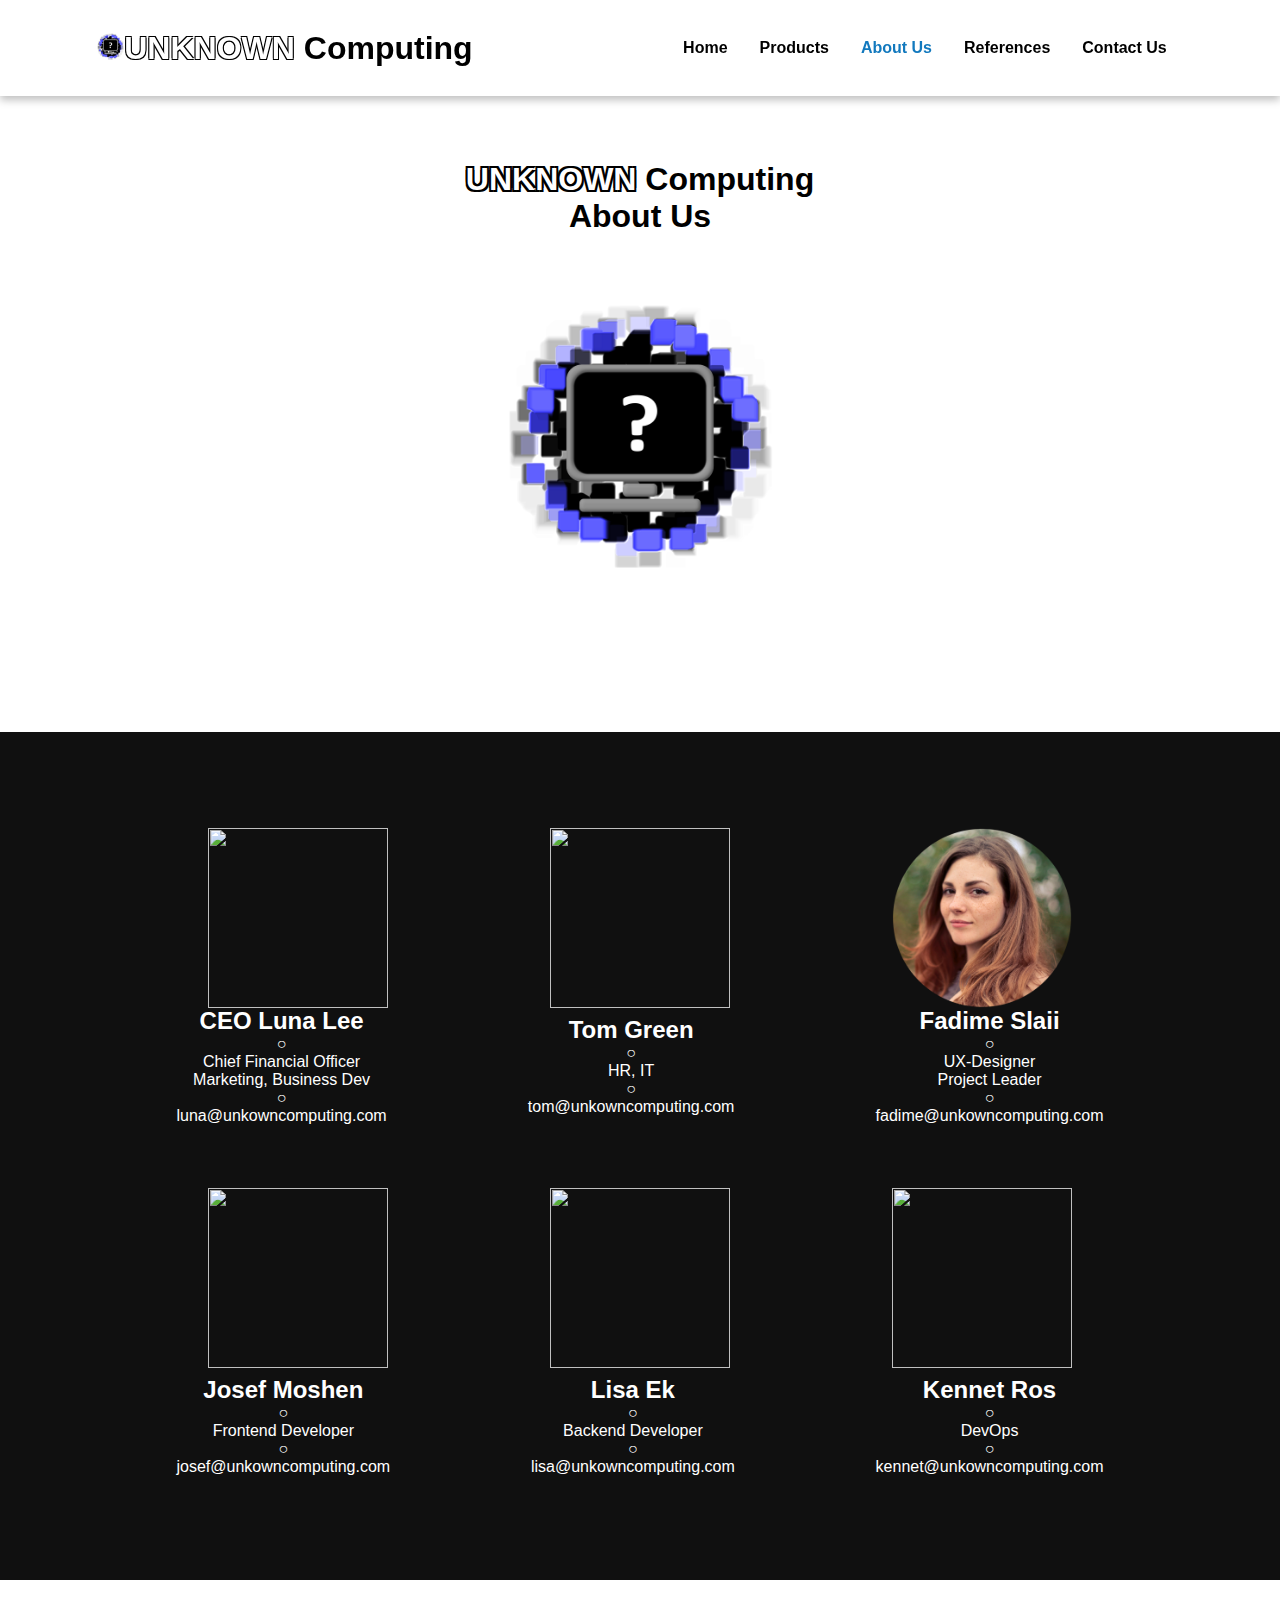
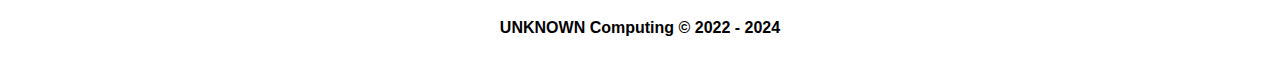
==== commit eaacbe05: "har bara lite kvar på products main-bottom och about main-mid" ====
--- a/about.html
+++ b/about.html
@@ -102,7 +102,7 @@
                 <p>kennet@unkowncomputing.com</p>
             </div>
         </div>
-        <div class="dark-block"></div>
+        <div class="dark-block-2"></div>
     </main>
     <!-- ------------------------------------------------FOOTER----------------------------------------------- -->
     <footer>    <!--!footer is not stuck to the bottom-->
--- a/style.css
+++ b/style.css
@@ -105,6 +105,16 @@
   background-color: #fff;
   padding-bottom: 3rem;
 }
+@media screen and (max-width: 780px) {
+  main .main-mid {
+    padding-bottom: 2rem;
+  }
+}
+@media screen and (max-width: 540px) {
+  main .main-mid {
+    padding-bottom: 1rem;
+  }
+}
 main .main-mid .header-black-wrap {
   padding: 2rem;
   text-align: center;
@@ -120,8 +130,41 @@
   flex-direction: row;
   justify-content: space-between;
   align-items: flex-start;
-  width: 60%;
+  width: 123vh;
   height: 13vh;
+}
+@media screen and (max-width: 1200px) {
+  main .main-mid .service-text-wrap {
+    width: 103vh;
+  }
+}
+@media screen and (max-width: 1080px) {
+  main .main-mid .service-text-wrap {
+    width: 93vh;
+    height: 10vh;
+  }
+}
+@media screen and (max-width: 900px) {
+  main .main-mid .service-text-wrap {
+    width: 83vh;
+  }
+}
+@media screen and (max-width: 780px) {
+  main .main-mid .service-text-wrap {
+    width: 53vh;
+    height: 5vh;
+  }
+}
+@media screen and (max-width: 540px) {
+  main .main-mid .service-text-wrap {
+    width: 43vh;
+    height: 4vh;
+  }
+}
+@media screen and (max-width: 400px) {
+  main .main-mid .service-text-wrap {
+    width: 33vh;
+  }
 }
 main .main-mid .service-text-wrap .service-text {
   display: flex;
@@ -135,11 +178,561 @@
   flex-direction: row;
   justify-content: space-between;
   align-items: center;
-  width: 60%;
-  height: 5rem;
+  width: 123vh;
+}
+@media screen and (max-width: 1200px) {
+  main .main-mid .btn-buy-wrap {
+    width: 103vh;
+  }
+}
+@media screen and (max-width: 1080px) {
+  main .main-mid .btn-buy-wrap {
+    width: 93vh;
+  }
+}
+@media screen and (max-width: 900px) {
+  main .main-mid .btn-buy-wrap {
+    width: 83vh;
+  }
+}
+@media screen and (max-width: 780px) {
+  main .main-mid .btn-buy-wrap {
+    width: 53vh;
+  }
+}
+@media screen and (max-width: 540px) {
+  main .main-mid .btn-buy-wrap {
+    width: 43vh;
+  }
+}
+@media screen and (max-width: 400px) {
+  main .main-mid .btn-buy-wrap {
+    width: 33vh;
+  }
 }
 main .main-mid .btn-buy-wrap .btn-buy {
-  width: 20.75%;
+  width: 15.2rem;
+  height: 2.3rem;
+  border-radius: 0.5rem;
+  border: 0;
+  outline: none;
+  text-transform: uppercase;
+  font-weight: 600;
+  cursor: pointer;
+}
+@media screen and (max-width: 1630px) {
+  main .main-mid .btn-buy-wrap .btn-buy {
+    height: 2rem;
+  }
+}
+@media screen and (max-width: 1080px) {
+  main .main-mid .btn-buy-wrap .btn-buy {
+    width: 12.2rem;
+    height: 1.5rem;
+    font-size: 0.7rem;
+    border-radius: 0.4rem;
+  }
+}
+@media screen and (max-width: 780px) {
+  main .main-mid .btn-buy-wrap .btn-buy {
+    width: 6.2rem;
+    height: 1rem;
+    font-size: 0.5rem;
+    border-radius: 0.3rem;
+  }
+}
+@media screen and (max-width: 540px) {
+  main .main-mid .btn-buy-wrap .btn-buy {
+    width: 4.7rem;
+    height: 0.5rem;
+    font-size: 0.3rem;
+    border-radius: 0.15rem;
+  }
+}
+main .main-mid .btn-buy-wrap .btn-primary {
+  background-color: hsl(202deg, 95%, 46%);
+  color: #fff;
+  transition: background 70ms;
+}
+main .main-mid .btn-buy-wrap .btn-primary:hover, main .main-mid .btn-buy-wrap .btn-primary:focus {
+  background-color: hsl(202deg, 95%, 51%);
+}
+main .main-mid .btn-buy-wrap .btn-primary:active {
+  background-color: hsl(202deg, 95%, 41%);
+}
+
+main .main-top {
+  display: flex;
+  flex-direction: column;
+  justify-content: space-evenly;
+  align-items: center;
+  width: 100%;
+  height: 60vh;
+  background-image: url(images/matix2.png);
+  background-repeat: round;
+}
+@media screen and (max-width: 1080px) {
+  main .main-top {
+    width: 100%;
+    height: 50vh;
+  }
+}
+@media screen and (max-width: 780px) {
+  main .main-top {
+    width: 100%;
+    height: 30vh;
+  }
+}
+@media screen and (max-width: 540px) {
+  main .main-top {
+    width: 100%;
+    height: 20vh;
+  }
+}
+main .main-top h1 {
+  text-shadow: -1px -1px 0 #fff, 1px -1px 0 #fff, -1px 1px 0 #fff, 1px 1px 0 #fff;
+  text-align: center;
+}
+main .main-top .color-white {
+  color: #fff;
+  text-shadow: -2px -2px 0 #000, 2px -2px 0 #000, -2px 2px 0 #000, 2px 2px 0 #000;
+}
+main .main-top .uknown-logo {
+  width: 30vh;
+  height: 30vh;
+}
+@media screen and (max-width: 1080px) {
+  main .main-top .uknown-logo {
+    width: 25vh;
+    height: 25vh;
+  }
+}
+@media screen and (max-width: 780px) {
+  main .main-top .uknown-logo {
+    width: 15vh;
+    height: 15vh;
+  }
+}
+@media screen and (max-width: 540px) {
+  main .main-top .uknown-logo {
+    width: 10vh;
+    height: 10vh;
+  }
+}
+
+.white-block {
+  width: 100%;
+  height: 6rem;
+  background-color: #fff;
+}
+@media screen and (max-width: 1080px) {
+  .white-block {
+    width: 100%;
+    height: 4rem;
+  }
+}
+@media screen and (max-width: 780px) {
+  .white-block {
+    width: 100%;
+    height: 3rem;
+  }
+}
+@media screen and (max-width: 540px) {
+  .white-block {
+    width: 100%;
+    height: 2rem;
+  }
+}
+
+.dark-block {
+  width: 100%;
+  height: 6rem;
+  background-color: #101010;
+}
+@media screen and (max-width: 1080px) {
+  .dark-block {
+    width: 100%;
+    height: 4rem;
+  }
+}
+@media screen and (max-width: 780px) {
+  .dark-block {
+    width: 100%;
+    height: 3rem;
+  }
+}
+@media screen and (max-width: 540px) {
+  .dark-block {
+    width: 100%;
+    height: 2rem;
+  }
+}
+
+.dark-block-2 {
+  width: 100%;
+  height: 2rem;
+  background-color: #101010;
+}
+@media screen and (max-width: 1080px) {
+  .dark-block-2 {
+    width: 100%;
+    height: 2rem;
+  }
+}
+@media screen and (max-width: 780px) {
+  .dark-block-2 {
+    width: 100%;
+    height: 1rem;
+  }
+}
+@media screen and (max-width: 540px) {
+  .dark-block-2 {
+    width: 100%;
+    height: 0.5rem;
+  }
+}
+
+main .main-bottom {
+  display: flex;
+  flex-direction: column;
+  justify-content: space-evenly;
+  align-items: center;
+  background-color: #101010;
+}
+main .main-bottom .color-white {
+  color: #fff;
+}
+main .main-bottom .header-white-wrap {
+  text-align: center;
+  color: #fff;
+}
+main .main-bottom .header-white-wrap h1 {
+  padding-top: 2rem;
+}
+@media screen and (max-width: 1080px) {
+  main .main-bottom .header-white-wrap h1 {
+    padding-top: 1rem;
+  }
+}
+@media screen and (max-width: 780px) {
+  main .main-bottom .header-white-wrap h1 {
+    padding-top: 0.5rem;
+  }
+}
+main .main-bottom .header-white-wrap h2 {
+  padding-top: 2rem;
+  padding-bottom: 1rem;
+}
+@media screen and (max-width: 1080px) {
+  main .main-bottom .header-white-wrap h2 {
+    padding-top: 1rem;
+    padding-bottom: 0.5rem;
+  }
+}
+@media screen and (max-width: 780px) {
+  main .main-bottom .header-white-wrap h2 {
+    padding-top: 0.5rem;
+    padding-bottom: 0.25rem;
+  }
+}
+main .main-bottom .broschyr-wrap {
+  display: flex;
+  flex-direction: row;
+  justify-content: center;
+  align-items: center;
+}
+@media screen and (max-width: 1080px) {
+  main .main-bottom .broschyr-wrap {
+    display: flex;
+    flex-direction: column;
+    justify-content: center;
+    align-items: center;
+  }
+}
+main .main-bottom .broschyr-wrap .broschyr {
+  width: 70%;
+  height: 45vh;
+  padding: 1rem;
+}
+@media screen and (max-width: 1080px) {
+  main .main-bottom .broschyr-wrap .broschyr {
+    width: 70%;
+    height: 50%;
+  }
+}
+@media screen and (max-width: 780px) {
+  main .main-bottom .broschyr-wrap .broschyr {
+    width: 60%;
+    height: 50%;
+  }
+}
+main .main-bottom .product-wrap {
+  display: flex;
+  flex-direction: row;
+  justify-content: center;
+  align-items: center;
+}
+main .main-bottom .product-wrap .product {
+  width: 70%;
+  height: 30vh;
+  padding: 1rem;
+}
+@media screen and (max-width: 1080px) {
+  main .main-bottom .product-wrap .product {
+    width: 20%;
+    height: 30%;
+  }
+}
+main .main-bottom .face-img-wrap {
+  display: flex;
+  flex-direction: row;
+  justify-content: space-between;
+  align-items: center;
+  width: 96vh;
+  height: 20vh;
+}
+@media screen and (max-width: 1080px) {
+  main .main-bottom .face-img-wrap {
+    width: 86vh;
+    height: 15vh;
+  }
+}
+@media screen and (max-width: 900px) {
+  main .main-bottom .face-img-wrap {
+    width: 76vh;
+    height: 15vh;
+  }
+}
+@media screen and (max-width: 780px) {
+  main .main-bottom .face-img-wrap {
+    width: 60vh;
+    height: 10vh;
+  }
+}
+@media screen and (max-width: 650px) {
+  main .main-bottom .face-img-wrap {
+    width: 50vh;
+    height: 10vh;
+  }
+}
+@media screen and (max-width: 540px) {
+  main .main-bottom .face-img-wrap {
+    width: 46vh;
+    height: 8vh;
+  }
+}
+@media screen and (max-width: 450px) {
+  main .main-bottom .face-img-wrap {
+    width: 36vh;
+    height: 8vh;
+  }
+}
+main .main-bottom .face-img-wrap .face-img {
+  display: flex;
+  flex-direction: column;
+  justify-content: space-between;
+  align-items: center;
+  width: 20vh;
+  height: 20vh;
+}
+@media screen and (max-width: 1080px) {
+  main .main-bottom .face-img-wrap .face-img {
+    width: 15vh;
+    height: 15vh;
+  }
+}
+@media screen and (max-width: 780px) {
+  main .main-bottom .face-img-wrap .face-img {
+    width: 10vh;
+    height: 10vh;
+  }
+}
+@media screen and (max-width: 540px) {
+  main .main-bottom .face-img-wrap .face-img {
+    width: 8vh;
+    height: 8vh;
+  }
+}
+main .main-bottom .about-text-wrap {
+  display: flex;
+  flex-direction: row;
+  justify-content: space-between;
+  align-items: center;
+  width: 103vh;
+  height: 20vh;
+}
+@media screen and (max-width: 1080px) {
+  main .main-bottom .about-text-wrap {
+    width: 95vh;
+    height: 20vh;
+  }
+}
+@media screen and (max-width: 900px) {
+  main .main-bottom .about-text-wrap {
+    width: 85vh;
+    height: 20vh;
+  }
+}
+@media screen and (max-width: 780px) {
+  main .main-bottom .about-text-wrap {
+    width: 62vh;
+    height: 15vh;
+  }
+}
+@media screen and (max-width: 650px) {
+  main .main-bottom .about-text-wrap {
+    width: 52vh;
+    height: 15vh;
+  }
+}
+@media screen and (max-width: 540px) {
+  main .main-bottom .about-text-wrap {
+    width: 47vh;
+    height: 14vh;
+  }
+}
+@media screen and (max-width: 450px) {
+  main .main-bottom .about-text-wrap {
+    width: 37vh;
+    height: 14vh;
+  }
+}
+main .main-bottom .about-text-wrap .about-text {
+  display: flex;
+  flex-direction: column;
+  justify-content: space-between;
+  align-items: center;
+  padding-bottom: 4rem;
+  color: #fff;
+}
+main .main-bottom .references-wrap {
+  display: flex;
+  flex-direction: row;
+  justify-content: center;
+  align-items: center;
+}
+main .main-bottom .references-wrap .references {
+  width: 100%;
+  height: 100%;
+}
+@media screen and (max-width: 780px) {
+  main .main-bottom .references-wrap .references {
+    width: 70%;
+    height: 70%;
+  }
+}
+main .main-bottom .conact-form-wrap {
+  display: flex;
+  flex-direction: column;
+  justify-content: center;
+  align-items: center;
+  width: 40%;
+  height: 50vh;
+  background-color: #fff;
+  padding: 1rem;
+  border-radius: 0.5rem;
+  border: 1px solid #d8d8d8;
+}
+main .main-bottom .conact-form-wrap input, main .main-bottom .conact-form-wrap textarea {
+  font-size: 0.8rem;
+}
+@media screen and (max-width: 780px) {
+  main .main-bottom .conact-form-wrap input, main .main-bottom .conact-form-wrap textarea {
+    font-size: 0.5rem;
+  }
+}
+@media screen and (max-width: 540px) {
+  main .main-bottom .conact-form-wrap input, main .main-bottom .conact-form-wrap textarea {
+    font-size: 0.4rem;
+  }
+}
+main .main-bottom .conact-form-wrap .input-group-wrap {
+  display: flex;
+  flex-direction: row;
+  justify-content: space-between;
+  align-items: center;
+}
+main .main-bottom .conact-form-wrap .input-group {
+  margin-bottom: 1rem;
+  width: 45%;
+}
+main .main-bottom .conact-form-wrap .input-group label {
+  font-weight: bold;
+  font-size: 0.9rem;
+}
+@media screen and (max-width: 780px) {
+  main .main-bottom .conact-form-wrap .input-group label {
+    font-size: 0.7rem;
+  }
+}
+@media screen and (max-width: 540px) {
+  main .main-bottom .conact-form-wrap .input-group label {
+    font-size: 0.5rem;
+  }
+}
+main .main-bottom .conact-form-wrap .input-group2 {
+  margin-bottom: 1rem;
+}
+main .main-bottom .conact-form-wrap .input-group2 label {
+  font-weight: bold;
+  font-size: 0.9rem;
+}
+@media screen and (max-width: 780px) {
+  main .main-bottom .conact-form-wrap .input-group2 label {
+    font-size: 0.7rem;
+  }
+}
+@media screen and (max-width: 540px) {
+  main .main-bottom .conact-form-wrap .input-group2 label {
+    font-size: 0.5rem;
+  }
+}
+main .main-bottom .conact-form-wrap .input-group3 {
+  display: flex;
+  flex-direction: row;
+  justify-content: flex-start;
+  align-items: center;
+  margin-bottom: 1rem;
+  font-size: 0.9rem;
+}
+@media screen and (max-width: 780px) {
+  main .main-bottom .conact-form-wrap .input-group3 {
+    font-size: 0.7rem;
+  }
+}
+@media screen and (max-width: 540px) {
+  main .main-bottom .conact-form-wrap .input-group3 {
+    font-size: 0.5rem;
+  }
+}
+main .main-bottom .conact-form-wrap .terms-text {
+  padding-left: 0.25rem;
+}
+main .main-bottom .conact-form-wrap .input-label {
+  width: 100%;
+  margin-bottom: 0.5rem;
+}
+main .main-bottom .conact-form-wrap .form-control {
+  width: 100%;
+  padding: 0.5rem;
+  border-radius: 0.5rem;
+  border: 1px solid #d8d8d8;
+}
+main .main-bottom .conact-form-wrap .form-control2 {
+  width: 100%;
+  height: 10vh;
+  padding: 0.5rem;
+  border-radius: 0.5rem;
+  border: 1px solid #d8d8d8;
+}
+@media screen and (max-width: 780px) {
+  main .main-bottom .conact-form-wrap .form-control2 {
+    width: 100%;
+    height: 5vh;
+  }
+}
+main .main-bottom .conact-form-wrap .btn-submit {
+  width: 100%;
   padding: 0.8em 1.4em;
   border-radius: 0.5rem;
   border: 0;
@@ -149,480 +742,6 @@
   cursor: pointer;
 }
 @media screen and (max-width: 540px) {
-  main .main-mid .btn-buy-wrap .btn-buy {
-    font-size: 0.5rem;
-  }
-}
-main .main-mid .btn-buy-wrap .btn-primary {
-  background-color: hsl(202deg, 95%, 46%);
-  color: #ffffff;
-  transition: background 70ms;
-}
-main .main-mid .btn-buy-wrap .btn-primary:hover, main .main-mid .btn-buy-wrap .btn-primary:focus {
-  background-color: hsl(202deg, 95%, 51%);
-}
-main .main-mid .btn-buy-wrap .btn-primary:active {
-  background-color: hsl(202deg, 95%, 41%);
-}
-
-main .main-top {
-  display: flex;
-  flex-direction: column;
-  justify-content: space-evenly;
-  align-items: center;
-  width: 100%;
-  height: 60vh;
-  background-image: url(images/matix2.png);
-  background-repeat: round;
-}
-@media screen and (max-width: 1080px) {
-  main .main-top {
-    width: 100%;
-    height: 50vh;
-  }
-}
-@media screen and (max-width: 780px) {
-  main .main-top {
-    width: 100%;
-    height: 30vh;
-  }
-}
-@media screen and (max-width: 540px) {
-  main .main-top {
-    width: 100%;
-    height: 20vh;
-  }
-}
-main .main-top h1 {
-  text-shadow: -1px -1px 0 #fff, 1px -1px 0 #fff, -1px 1px 0 #fff, 1px 1px 0 #fff;
-  text-align: center;
-}
-main .main-top .color-white {
-  color: #fff;
-  text-shadow: -2px -2px 0 #000, 2px -2px 0 #000, -2px 2px 0 #000, 2px 2px 0 #000;
-}
-main .main-top .uknown-logo {
-  width: 30vh;
-  height: 30vh;
-}
-@media screen and (max-width: 1080px) {
-  main .main-top .uknown-logo {
-    width: 25vh;
-    height: 25vh;
-  }
-}
-@media screen and (max-width: 780px) {
-  main .main-top .uknown-logo {
-    width: 15vh;
-    height: 15vh;
-  }
-}
-@media screen and (max-width: 540px) {
-  main .main-top .uknown-logo {
-    width: 10vh;
-    height: 10vh;
-  }
-}
-
-.white-block {
-  width: 100%;
-  height: 6rem;
-  background-color: #fff;
-}
-@media screen and (max-width: 1080px) {
-  .white-block {
-    width: 100%;
-    height: 4rem;
-  }
-}
-@media screen and (max-width: 780px) {
-  .white-block {
-    width: 100%;
-    height: 3rem;
-  }
-}
-@media screen and (max-width: 540px) {
-  .white-block {
-    width: 100%;
-    height: 2rem;
-  }
-}
-
-.dark-block {
-  width: 100%;
-  height: 6rem;
-  background-color: #101010;
-}
-@media screen and (max-width: 1080px) {
-  .dark-block {
-    width: 100%;
-    height: 4rem;
-  }
-}
-@media screen and (max-width: 780px) {
-  .dark-block {
-    width: 100%;
-    height: 3rem;
-  }
-}
-@media screen and (max-width: 540px) {
-  .dark-block {
-    width: 100%;
-    height: 2rem;
-  }
-}
-
-.dark-block-2 {
-  width: 100%;
-  height: 2rem;
-  background-color: #101010;
-}
-@media screen and (max-width: 1080px) {
-  .dark-block-2 {
-    width: 100%;
-    height: 2rem;
-  }
-}
-@media screen and (max-width: 780px) {
-  .dark-block-2 {
-    width: 100%;
-    height: 1rem;
-  }
-}
-@media screen and (max-width: 540px) {
-  .dark-block-2 {
-    width: 100%;
-    height: 0.5rem;
-  }
-}
-
-main .main-bottom {
-  display: flex;
-  flex-direction: column;
-  justify-content: space-evenly;
-  align-items: center;
-  background-color: #101010;
-}
-main .main-bottom .color-white {
-  color: #fff;
-}
-main .main-bottom .header-white-wrap {
-  padding: 2rem;
-  text-align: center;
-  color: #fff;
-}
-@media screen and (max-width: 780px) {
-  main .main-bottom .header-white-wrap {
-    padding: 1rem;
-  }
-}
-main .main-bottom .broschyr-wrap {
-  display: flex;
-  flex-direction: row;
-  justify-content: center;
-  align-items: center;
-}
-@media screen and (max-width: 1080px) {
-  main .main-bottom .broschyr-wrap {
-    display: flex;
-    flex-direction: column;
-    justify-content: center;
-    align-items: center;
-  }
-}
-main .main-bottom .broschyr-wrap .broschyr {
-  width: 70%;
-  height: 45vh;
-  padding: 1rem;
-}
-@media screen and (max-width: 1080px) {
-  main .main-bottom .broschyr-wrap .broschyr {
-    width: 70%;
-    height: 50%;
-  }
-}
-@media screen and (max-width: 780px) {
-  main .main-bottom .broschyr-wrap .broschyr {
-    width: 60%;
-    height: 50%;
-  }
-}
-main .main-bottom .product-wrap {
-  display: flex;
-  flex-direction: row;
-  justify-content: center;
-  align-items: center;
-}
-main .main-bottom .product-wrap .product {
-  width: 70%;
-  height: 30vh;
-  padding: 1rem;
-}
-@media screen and (max-width: 1080px) {
-  main .main-bottom .product-wrap .product {
-    width: 20%;
-    height: 30%;
-  }
-}
-main .main-bottom .face-img-wrap {
-  display: flex;
-  flex-direction: row;
-  justify-content: space-between;
-  align-items: center;
-  width: 96vh;
-  height: 20vh;
-}
-@media screen and (max-width: 1080px) {
-  main .main-bottom .face-img-wrap {
-    width: 86vh;
-    height: 15vh;
-  }
-}
-@media screen and (max-width: 900px) {
-  main .main-bottom .face-img-wrap {
-    width: 76vh;
-    height: 15vh;
-  }
-}
-@media screen and (max-width: 780px) {
-  main .main-bottom .face-img-wrap {
-    width: 60vh;
-    height: 10vh;
-  }
-}
-@media screen and (max-width: 650px) {
-  main .main-bottom .face-img-wrap {
-    width: 50vh;
-    height: 10vh;
-  }
-}
-@media screen and (max-width: 540px) {
-  main .main-bottom .face-img-wrap {
-    width: 46vh;
-    height: 8vh;
-  }
-}
-@media screen and (max-width: 450px) {
-  main .main-bottom .face-img-wrap {
-    width: 36vh;
-    height: 8vh;
-  }
-}
-main .main-bottom .face-img-wrap .face-img {
-  display: flex;
-  flex-direction: column;
-  justify-content: space-between;
-  align-items: center;
-  width: 20vh;
-  height: 20vh;
-}
-@media screen and (max-width: 1080px) {
-  main .main-bottom .face-img-wrap .face-img {
-    width: 15vh;
-    height: 15vh;
-  }
-}
-@media screen and (max-width: 780px) {
-  main .main-bottom .face-img-wrap .face-img {
-    width: 10vh;
-    height: 10vh;
-  }
-}
-@media screen and (max-width: 540px) {
-  main .main-bottom .face-img-wrap .face-img {
-    width: 8vh;
-    height: 8vh;
-  }
-}
-main .main-bottom .about-text-wrap {
-  display: flex;
-  flex-direction: row;
-  justify-content: space-between;
-  align-items: center;
-  width: 103vh;
-  height: 20vh;
-}
-@media screen and (max-width: 1080px) {
-  main .main-bottom .about-text-wrap {
-    width: 95vh;
-    height: 20vh;
-  }
-}
-@media screen and (max-width: 900px) {
-  main .main-bottom .about-text-wrap {
-    width: 85vh;
-    height: 20vh;
-  }
-}
-@media screen and (max-width: 780px) {
-  main .main-bottom .about-text-wrap {
-    width: 62vh;
-    height: 15vh;
-  }
-}
-@media screen and (max-width: 650px) {
-  main .main-bottom .about-text-wrap {
-    width: 52vh;
-    height: 15vh;
-  }
-}
-@media screen and (max-width: 540px) {
-  main .main-bottom .about-text-wrap {
-    width: 47vh;
-    height: 14vh;
-  }
-}
-@media screen and (max-width: 450px) {
-  main .main-bottom .about-text-wrap {
-    width: 37vh;
-    height: 14vh;
-  }
-}
-main .main-bottom .about-text-wrap .about-text {
-  display: flex;
-  flex-direction: column;
-  justify-content: space-between;
-  align-items: center;
-  padding-bottom: 4rem;
-  color: #fff;
-}
-main .main-bottom .references-wrap {
-  display: flex;
-  flex-direction: row;
-  justify-content: center;
-  align-items: center;
-}
-main .main-bottom .references-wrap .references {
-  width: 100%;
-  height: 100%;
-}
-@media screen and (max-width: 780px) {
-  main .main-bottom .references-wrap .references {
-    width: 70%;
-    height: 70%;
-  }
-}
-main .main-bottom .conact-form-wrap {
-  display: flex;
-  flex-direction: column;
-  justify-content: center;
-  align-items: center;
-  width: 40%;
-  height: 50vh;
-  background-color: #fff;
-  padding: 1rem;
-  border-radius: 0.5rem;
-  border: 1px solid #d8d8d8;
-}
-main .main-bottom .conact-form-wrap input, main .main-bottom .conact-form-wrap textarea {
-  font-size: 0.8rem;
-}
-@media screen and (max-width: 780px) {
-  main .main-bottom .conact-form-wrap input, main .main-bottom .conact-form-wrap textarea {
-    font-size: 0.5rem;
-  }
-}
-@media screen and (max-width: 540px) {
-  main .main-bottom .conact-form-wrap input, main .main-bottom .conact-form-wrap textarea {
-    font-size: 0.4rem;
-  }
-}
-main .main-bottom .conact-form-wrap .input-group-wrap {
-  display: flex;
-  flex-direction: row;
-  justify-content: space-between;
-  align-items: center;
-}
-main .main-bottom .conact-form-wrap .input-group {
-  margin-bottom: 1rem;
-  width: 45%;
-}
-main .main-bottom .conact-form-wrap .input-group label {
-  font-weight: bold;
-  font-size: 0.9rem;
-}
-@media screen and (max-width: 780px) {
-  main .main-bottom .conact-form-wrap .input-group label {
-    font-size: 0.7rem;
-  }
-}
-@media screen and (max-width: 540px) {
-  main .main-bottom .conact-form-wrap .input-group label {
-    font-size: 0.5rem;
-  }
-}
-main .main-bottom .conact-form-wrap .input-group2 {
-  margin-bottom: 1rem;
-}
-main .main-bottom .conact-form-wrap .input-group2 label {
-  font-weight: bold;
-  font-size: 0.9rem;
-}
-@media screen and (max-width: 780px) {
-  main .main-bottom .conact-form-wrap .input-group2 label {
-    font-size: 0.7rem;
-  }
-}
-@media screen and (max-width: 540px) {
-  main .main-bottom .conact-form-wrap .input-group2 label {
-    font-size: 0.5rem;
-  }
-}
-main .main-bottom .conact-form-wrap .input-group3 {
-  display: flex;
-  flex-direction: row;
-  justify-content: flex-start;
-  align-items: center;
-  margin-bottom: 1rem;
-  font-size: 0.9rem;
-}
-@media screen and (max-width: 780px) {
-  main .main-bottom .conact-form-wrap .input-group3 {
-    font-size: 0.7rem;
-  }
-}
-@media screen and (max-width: 540px) {
-  main .main-bottom .conact-form-wrap .input-group3 {
-    font-size: 0.5rem;
-  }
-}
-main .main-bottom .conact-form-wrap .terms-text {
-  padding-left: 0.25rem;
-}
-main .main-bottom .conact-form-wrap .input-label {
-  width: 100%;
-  margin-bottom: 0.5rem;
-}
-main .main-bottom .conact-form-wrap .form-control {
-  width: 100%;
-  padding: 0.5rem;
-  border-radius: 0.5rem;
-  border: 1px solid #d8d8d8;
-}
-main .main-bottom .conact-form-wrap .form-control2 {
-  width: 100%;
-  height: 10vh;
-  padding: 0.5rem;
-  border-radius: 0.5rem;
-  border: 1px solid #d8d8d8;
-}
-@media screen and (max-width: 780px) {
-  main .main-bottom .conact-form-wrap .form-control2 {
-    width: 100%;
-    height: 5vh;
-  }
-}
-main .main-bottom .conact-form-wrap .btn-submit {
-  width: 100%;
-  padding: 0.8em 1.4em;
-  border-radius: 0.5rem;
-  border: 0;
-  outline: none;
-  text-transform: uppercase;
-  font-weight: 600;
-  cursor: pointer;
-}
-@media screen and (max-width: 540px) {
   main .main-bottom .conact-form-wrap .btn-submit {
     font-size: 0.5rem;
   }
@@ -673,9 +792,6 @@
   box-sizing: border-box;
   font-family: Verdana, Geneva, Tahoma, sans-serif;
 }
-* h2 {
-  padding-top: 2rem;
-}
 @media screen and (max-width: 1080px) {
   * h1, * span, * a {
     font-size: 1rem;
@@ -693,7 +809,6 @@
   }
   * h2 {
     font-size: 0.5rem;
-    padding-top: 1rem;
   }
   * p {
     font-size: 0.4rem;
@@ -705,7 +820,6 @@
   }
   * h2 {
     font-size: 0.4rem;
-    padding-top: 0.5rem;
   }
   * p {
     font-size: 0.3rem;
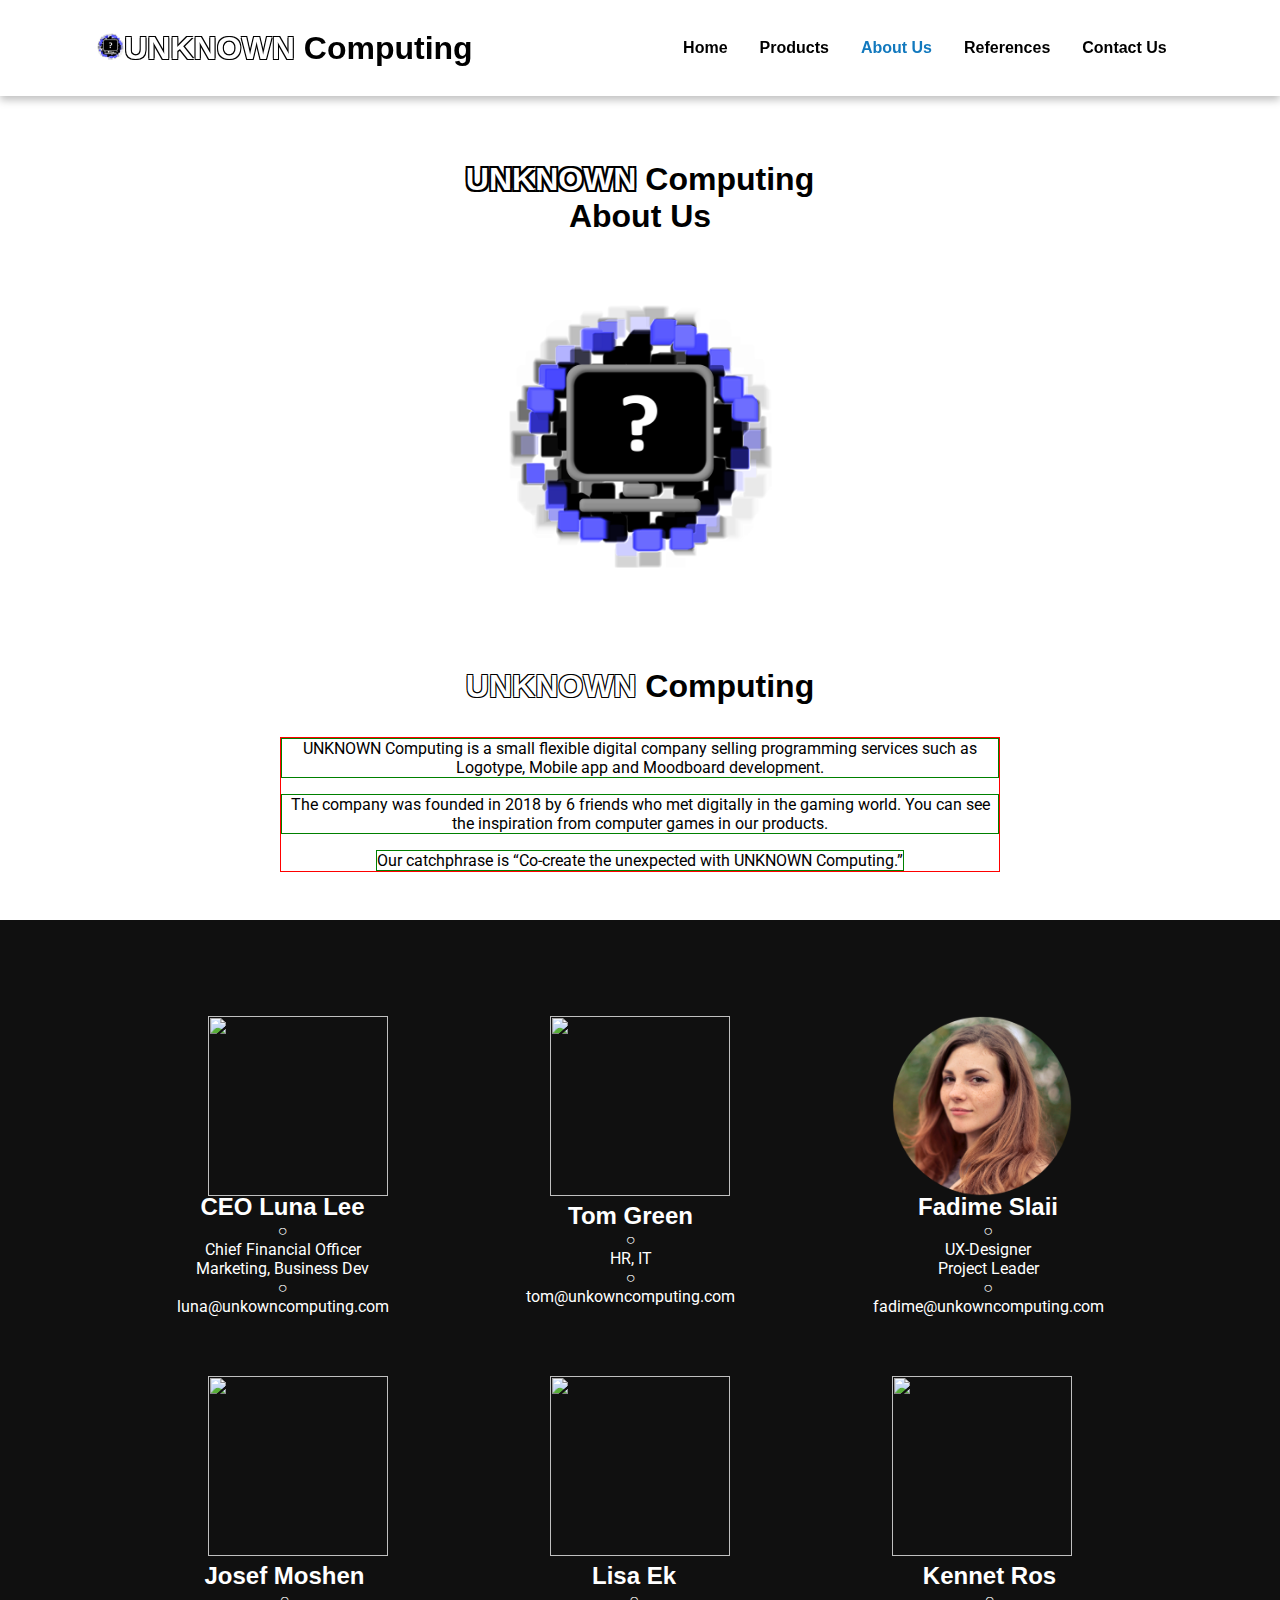
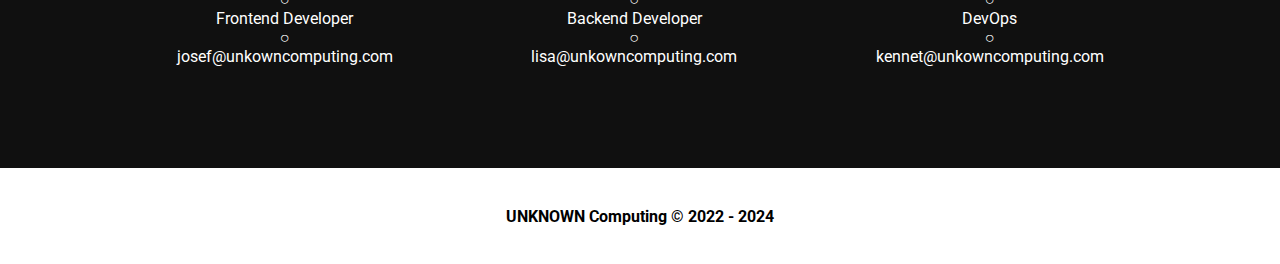
==== commit b3979741: "end del kvar" ====
--- a/about.html
+++ b/about.html
@@ -8,7 +8,7 @@
     <link rel="icon" type="image/png" href="images/UNKNOWN Computing Logotype HD Blue.png">
     <link rel="preconnect" href="https://fonts.googleapis.com">
     <link rel="preconnect" href="https://fonts.gstatic.com" crossorigin>
-    <link href="https://fonts.googleapis.com/css2?family=PT+Sans&display=swap" rel="stylesheet">
+    <link href="https://fonts.googleapis.com/css2?family=Roboto:wght@500&display=swap" rel="stylesheet">
     <title>UNKNOWN Computing - About Us</title>
 </head>
 <body>
@@ -40,7 +40,22 @@
             <img class="uknown-logo" src="images/UNKNOWN Computing Logotype HD Blue  smaller white space.png" alt="unknown computing blue logotype">
         </div>
         <!-- -------------------------------------------MAIN MID---------------------------------------------- -->
-        <div class="white-block"></div>
+        <div class="main-mid">
+            <div class="header-black-wrap">
+                <h1><span class="color-white">UNKNOWN </span>Computing</h1>
+            </div>
+            <div class="about-company-text-wrap">
+                <div class="about-company-text">
+                    <p>UNKNOWN Computing is a small flexible digital company selling programming services such as Logotype, Mobile app and Moodboard development.</p>
+                </div>
+                <div class="about-company-text">
+                    <p>The company was founded in 2018 by 6 friends who met digitally in the gaming world. You can see the inspiration from computer games in our products.</p>
+                </div>
+                <div class="about-company-text">
+                    <p>Our catchphrase is “Co-create the unexpected with UNKNOWN Computing.”</p>
+                </div>
+            </div>
+        </div>
         <!-- ------------------------------------------MAIN BOTTOM-------------------------------------------- -->
         <div class="main-bottom">
         <div class="dark-block"></div>
--- a/style.css
+++ b/style.css
@@ -119,6 +119,10 @@
   padding: 2rem;
   text-align: center;
   color: #000;
+}
+main .main-mid .header-black-wrap .color-white {
+  color: #fff;
+  text-shadow: -1px -1px 0 #000, 1px -1px 0 #000, -1px 1px 0 #000, 1px 1px 0 #000;
 }
 @media screen and (max-width: 780px) {
   main .main-mid .header-black-wrap {
@@ -260,6 +264,20 @@
 main .main-mid .btn-buy-wrap .btn-primary:active {
   background-color: hsl(202deg, 95%, 41%);
 }
+main .main-mid .about-company-text-wrap {
+  display: flex;
+  flex-direction: column;
+  justify-content: flex-start;
+  align-items: center;
+  width: 80vh;
+  height: 15vh;
+  border: 1px solid red;
+}
+main .main-mid .about-company-text {
+  text-align: center;
+  margin-bottom: 1rem;
+  border: 1px solid green;
+}
 
 main .main-top {
   display: flex;
@@ -397,6 +415,7 @@
   flex-direction: column;
   justify-content: space-evenly;
   align-items: center;
+  height: 100%;
   background-color: #101010;
 }
 main .main-bottom .color-white {
@@ -766,6 +785,7 @@
   justify-content: center;
   align-items: center;
   font-weight: bold;
+  margin-top: auto;
 }
 @media screen and (max-width: 1080px) {
   footer {
@@ -792,6 +812,9 @@
   box-sizing: border-box;
   font-family: Verdana, Geneva, Tahoma, sans-serif;
 }
+* p {
+  font-family: "Roboto", sans-serif;
+}
 @media screen and (max-width: 1080px) {
   * h1, * span, * a {
     font-size: 1rem;
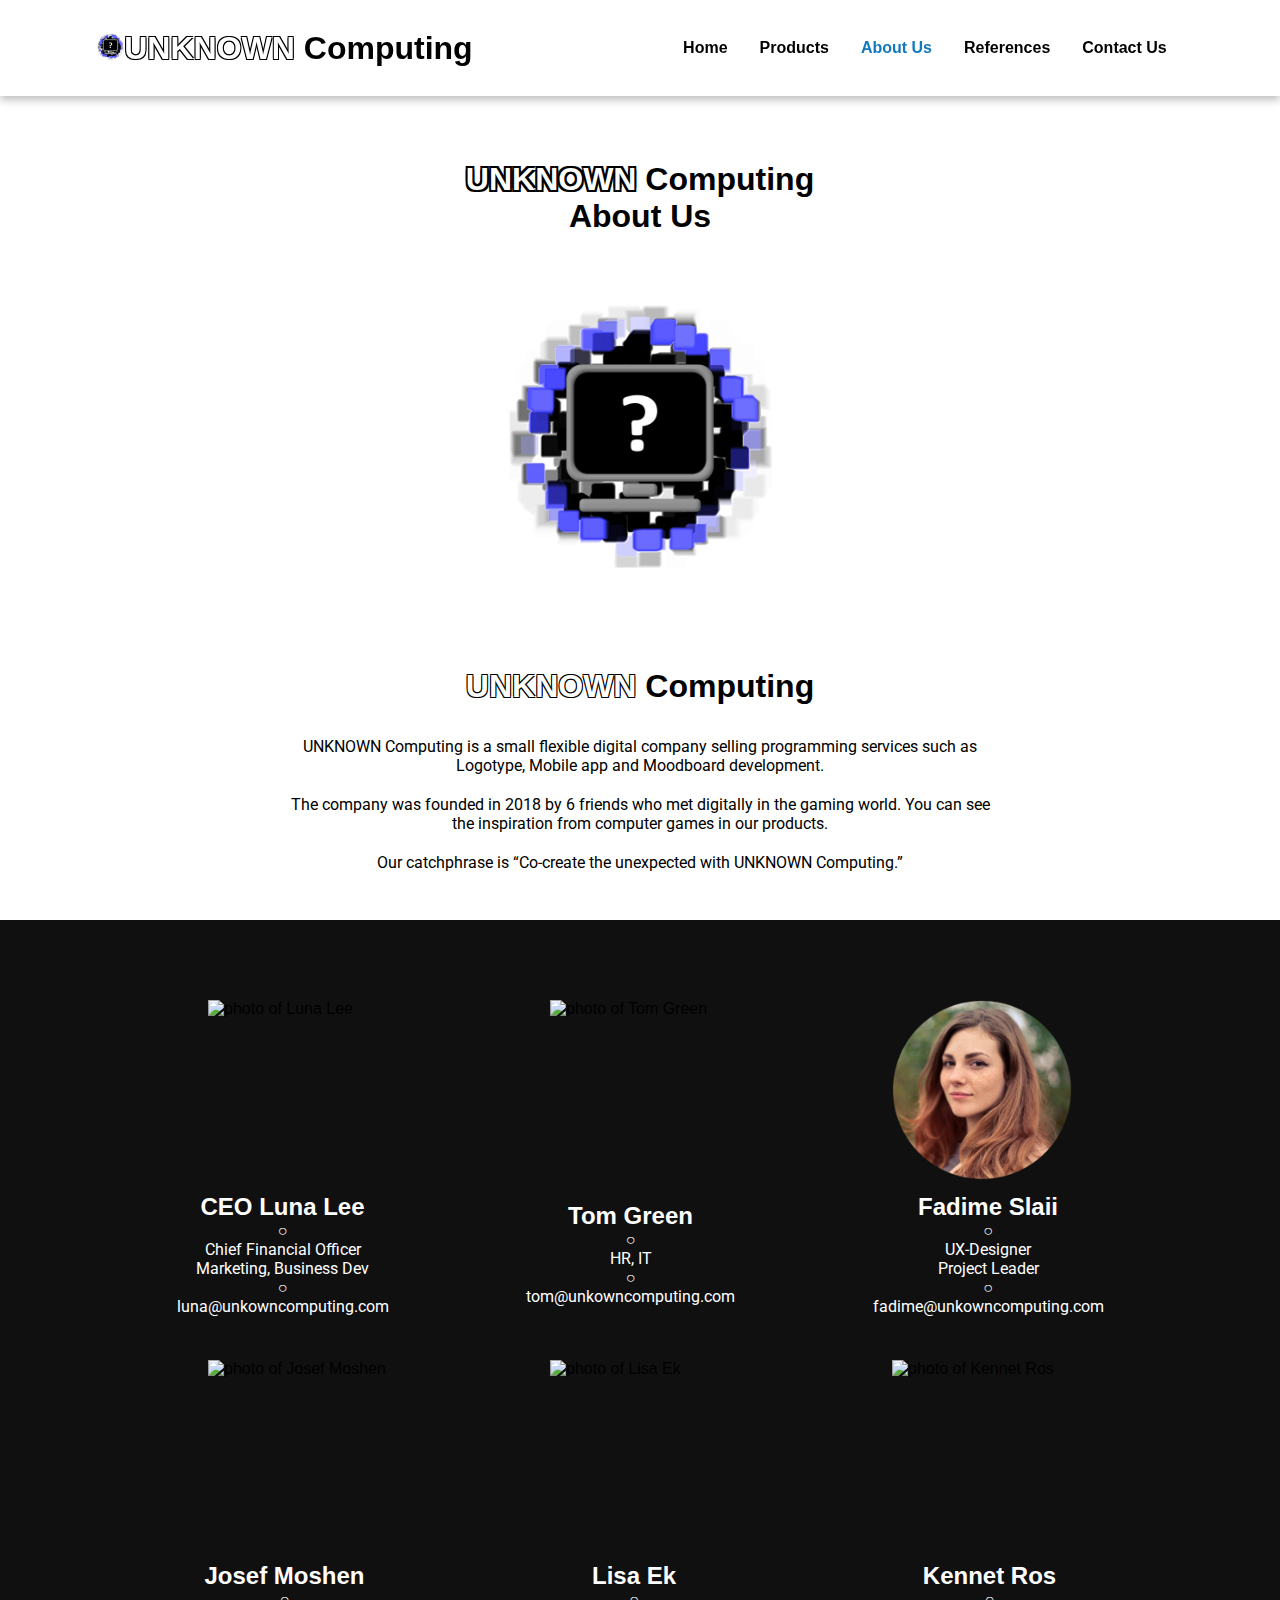
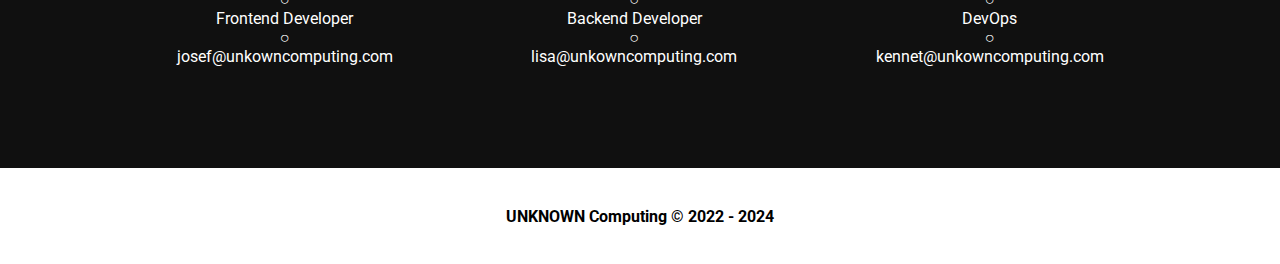
==== commit 8e729d8c: "valiterat alla sidor och dom har inga errors nu" ====
--- a/about.html
+++ b/about.html
@@ -5,19 +5,18 @@
     <meta http-equiv="X-UA-Compatible" content="IE=edge">
     <meta name="viewport" content="width=device-width, initial-scale=1.0">
     <link rel="stylesheet" href="style.css">
-    <link rel="icon" type="image/png" href="images/UNKNOWN Computing Logotype HD Blue.png">
+    <link rel="icon" type="image/png" href="images/UNKNOWN-Computing-Logotype-HD-Blue.png">
     <link rel="preconnect" href="https://fonts.googleapis.com">
     <link rel="preconnect" href="https://fonts.gstatic.com" crossorigin>
     <link href="https://fonts.googleapis.com/css2?family=Roboto:wght@500&display=swap" rel="stylesheet">
     <title>UNKNOWN Computing - About Us</title>
 </head>
 <body>
-    <!-- ----------------------------------------------HEADER TOPNAV------------------------------------------ -->
     <header>
         <nav class="topnav">
             <div class="topnav-logo-h1-wrap">
                 <div>
-                    <img class="uknown-logo-small" src="images/UNKNOWN Computing Logotype HD Blue  smaller white space.png" alt="unknown computing blue logotype">
+                    <img class="uknown-logo-small" src="images/UNKNOWN-Computing-Logotype-HD-Blue.png" alt="unknown computing hd blue logotype">
                 </div>
                 <div class="topnav-h1">
                     <h1><span class="color-white"> UNKNOWN </span>Computing</h1>
@@ -34,13 +33,11 @@
         <div class="white-block"></div>
     </header>
     <main>
-        <!-- --------------------------------------------MAIN TOP--------------------------------------------- -->
-        <div class="main-top">
-            <h1><span class="color-white">UNKNOWN </span>Computing </br>About Us</h1>
-            <img class="uknown-logo" src="images/UNKNOWN Computing Logotype HD Blue  smaller white space.png" alt="unknown computing blue logotype">
-        </div>
-        <!-- -------------------------------------------MAIN MID---------------------------------------------- -->
-        <div class="main-mid">
+        <section class="main-top">
+            <h1><span class="color-white">UNKNOWN </span>Computing <br>About Us</h1>
+            <img class="uknown-logo" src="images/UNKNOWN-Computing-Logotype-HD-Blue.png" alt="unknown computing hd blue logotype">
+        </section>
+        <section class="main-mid">
             <div class="header-black-wrap">
                 <h1><span class="color-white">UNKNOWN </span>Computing</h1>
             </div>
@@ -55,72 +52,71 @@
                     <p>Our catchphrase is “Co-create the unexpected with UNKNOWN Computing.”</p>
                 </div>
             </div>
-        </div>
-        <!-- ------------------------------------------MAIN BOTTOM-------------------------------------------- -->
-        <div class="main-bottom">
-        <div class="dark-block"></div>
-        <div class="face-img-wrap">
-            <img class="face-img" src="images/girl1.png" alt="">
-            <img class="face-img" src="images/guy1.png" alt="">
-            <img class="face-img" src="images/girl2.png" alt="">            
-        </div>
-        <div class="about-text-wrap">
-            <div class="about-text">
-                <h2>CEO Luna Lee</h2>
-                <p>&#x25CB;</p>
-                <p>Chief Financial Officer</p>
-                <p>Marketing, Business Dev</p>
-                <p>&#x25CB;</p>
-                <p>luna@unkowncomputing.com</p>
+        </section>
+        <section class="main-bottom">
+            <div class="dark-block"></div>
+            <div class="face-img-wrap">
+                <img class="face-img" src="images/girl1.png" alt="photo of Luna Lee">
+                <img class="face-img" src="images/guy1.png" alt="photo of Tom Green">
+                <img class="face-img" src="images/girl2.png" alt="photo of Fadime Slaii">            
             </div>
-            <div class="about-text">
-                <h2>Tom Green</h2>
-                <p>&#x25CB;</p>
-                <p>HR, IT</p>
-                <p>&#x25CB;</p>
-                <p>tom@unkowncomputing.com</p>
+            <div class="about-text-wrap">
+                <div class="about-text">
+                    <h2>CEO Luna Lee</h2>
+                    <p>&#x25CB;</p>
+                    <p>Chief Financial Officer</p>
+                    <p>Marketing, Business Dev</p>
+                    <p>&#x25CB;</p>
+                    <p>luna@unkowncomputing.com</p>
+                </div>
+                <div class="about-text">
+                    <h2>Tom Green</h2>
+                    <p>&#x25CB;</p>
+                    <p>HR, IT</p>
+                    <p>&#x25CB;</p>
+                    <p>tom@unkowncomputing.com</p>
+                </div>
+                <div class="about-text">
+                    <h2>Fadime Slaii</h2>
+                    <p>&#x25CB;</p>
+                    <p>UX-Designer</p>
+                    <p>Project Leader</p>
+                    <p>&#x25CB;</p>
+                    <p>fadime@unkowncomputing.com</p>
+                </div>
             </div>
-            <div class="about-text">
-                <h2>Fadime Slaii</h2>
-                <p>&#x25CB;</p>
-                <p>UX-Designer</p>
-                <p>Project Leader</p>
-                <p>&#x25CB;</p>
-                <p>fadime@unkowncomputing.com</p>
+            <div class="face-img-wrap">
+                <img class="face-img" src="images/guy2.png" alt="photo of Josef Moshen">
+                <img class="face-img" src="images/girl3.png" alt="photo of Lisa Ek">
+                <img class="face-img" src="images/guy3.png" alt="photo of Kennet Ros">
             </div>
-        </div>
-        <div class="face-img-wrap">
-            <img class="face-img" src="images/guy2.png" alt="">
-            <img class="face-img" src="images/girl3.png" alt="">
-            <img class="face-img" src="images/guy3.png" alt="">
-        </div>
-        <div class="about-text-wrap">
-            <div class="about-text">
-                <h2>Josef Moshen</h2>
-                <p>&#x25CB;</p>
-                <p>Frontend Developer</p>
-                <p>&#x25CB;</p>
-                <p>josef@unkowncomputing.com</p>
+            <div class="about-text-wrap">
+                <div class="about-text">
+                    <h2>Josef Moshen</h2>
+                    <p>&#x25CB;</p>
+                    <p>Frontend Developer</p>
+                    <p>&#x25CB;</p>
+                    <p>josef@unkowncomputing.com</p>
+                </div>
+                <div class="about-text">
+                    <h2>Lisa Ek</h2>
+                    <p>&#x25CB;</p>
+                    <p>Backend Developer</p>
+                    <p>&#x25CB;</p>
+                    <p>lisa@unkowncomputing.com</p>
+                </div>
+                <div class="about-text">
+                    <h2>Kennet Ros</h2>
+                    <p>&#x25CB;</p>
+                    <p>DevOps</p>
+                    <p>&#x25CB;</p>
+                    <p>kennet@unkowncomputing.com</p>
+                </div>
             </div>
-            <div class="about-text">
-                <h2>Lisa Ek</h2>
-                <p>&#x25CB;</p>
-                <p>Backend Developer</p>
-                <p>&#x25CB;</p>
-                <p>lisa@unkowncomputing.com</p>
-            </div>
-            <div class="about-text">
-                <h2>Kennet Ros</h2>
-                <p>&#x25CB;</p>
-                <p>DevOps</p>
-                <p>&#x25CB;</p>
-                <p>kennet@unkowncomputing.com</p>
-            </div>
-        </div>
-        <div class="dark-block-2"></div>
+            <div class="dark-block-2"></div>
+        </section>
     </main>
-    <!-- ------------------------------------------------FOOTER----------------------------------------------- -->
-    <footer>    <!--!footer is not stuck to the bottom-->
+    <footer>
         <p>UNKNOWN Computing &copy; 2022 - 2024</p>
     </footer>
 
--- a/style.css
+++ b/style.css
@@ -215,7 +215,7 @@
   }
 }
 main .main-mid .btn-buy-wrap .btn-buy {
-  width: 15.2rem;
+  width: 13.5rem;
   height: 2.3rem;
   border-radius: 0.5rem;
   border: 0;
@@ -231,7 +231,7 @@
 }
 @media screen and (max-width: 1080px) {
   main .main-mid .btn-buy-wrap .btn-buy {
-    width: 12.2rem;
+    width: 10.8rem;
     height: 1.5rem;
     font-size: 0.7rem;
     border-radius: 0.4rem;
@@ -239,7 +239,7 @@
 }
 @media screen and (max-width: 780px) {
   main .main-mid .btn-buy-wrap .btn-buy {
-    width: 6.2rem;
+    width: 5.4rem;
     height: 1rem;
     font-size: 0.5rem;
     border-radius: 0.3rem;
@@ -247,7 +247,7 @@
 }
 @media screen and (max-width: 540px) {
   main .main-mid .btn-buy-wrap .btn-buy {
-    width: 4.7rem;
+    width: 4.1rem;
     height: 0.5rem;
     font-size: 0.3rem;
     border-radius: 0.15rem;
@@ -267,16 +267,75 @@
 main .main-mid .about-company-text-wrap {
   display: flex;
   flex-direction: column;
-  justify-content: flex-start;
+  justify-content: space-between;
   align-items: center;
   width: 80vh;
   height: 15vh;
-  border: 1px solid red;
-}
-main .main-mid .about-company-text {
+}
+@media screen and (max-width: 1080px) {
+  main .main-mid .about-company-text-wrap {
+    width: 60vh;
+    height: 12vh;
+  }
+}
+@media screen and (max-width: 780px) {
+  main .main-mid .about-company-text-wrap {
+    width: 40vh;
+    height: 8vh;
+  }
+}
+@media screen and (max-width: 540px) {
+  main .main-mid .about-company-text-wrap {
+    width: 30vh;
+    height: 6vh;
+  }
+}
+main .main-mid .about-company-text-wrap .about-company-text {
+  text-align: center;
+}
+main .main-mid .contact-text-wrap {
+  display: flex;
+  flex-direction: column;
+  justify-content: space-betweence;
+  align-items: center;
+  width: 80vh;
+  height: 12vh;
+}
+@media screen and (max-width: 1080px) {
+  main .main-mid .contact-text-wrap {
+    width: 60vh;
+    height: 10vh;
+  }
+}
+@media screen and (max-width: 780px) {
+  main .main-mid .contact-text-wrap {
+    display: flex;
+    flex-direction: column;
+    justify-content: center;
+    align-items: center;
+    width: 40vh;
+    height: 8vh;
+  }
+}
+@media screen and (max-width: 540px) {
+  main .main-mid .contact-text-wrap {
+    width: 20vh;
+    height: 6vh;
+  }
+}
+main .main-mid .contact-text-wrap .contact-text {
   text-align: center;
   margin-bottom: 1rem;
-  border: 1px solid green;
+}
+@media screen and (max-width: 780px) {
+  main .main-mid .contact-text-wrap .contact-text {
+    margin-bottom: 0.5rem;
+  }
+}
+@media screen and (max-width: 540px) {
+  main .main-mid .contact-text-wrap .contact-text {
+    margin-bottom: 0.25rem;
+  }
 }
 
 main .main-top {
@@ -415,6 +474,7 @@
   flex-direction: column;
   justify-content: space-evenly;
   align-items: center;
+  flex-grow: 1;
   height: 100%;
   background-color: #101010;
 }
@@ -509,11 +569,20 @@
   align-items: center;
   width: 96vh;
   height: 20vh;
+  padding-bottom: 1rem;
+}
+@media screen and (max-width: 1630px) {
+  main .main-bottom .face-img-wrap {
+    width: 96vh;
+    height: 20vh;
+    padding-bottom: 2rem;
+  }
 }
 @media screen and (max-width: 1080px) {
   main .main-bottom .face-img-wrap {
     width: 86vh;
     height: 15vh;
+    padding-bottom: 0.5rem;
   }
 }
 @media screen and (max-width: 900px) {
@@ -538,6 +607,7 @@
   main .main-bottom .face-img-wrap {
     width: 46vh;
     height: 8vh;
+    padding-bottom: 0.25rem;
   }
 }
 @media screen and (max-width: 450px) {
@@ -577,42 +647,48 @@
   flex-direction: row;
   justify-content: space-between;
   align-items: center;
-  width: 103vh;
+  width: 100vh;
   height: 20vh;
 }
-@media screen and (max-width: 1080px) {
+@media screen and (max-width: 1630px) {
   main .main-bottom .about-text-wrap {
-    width: 95vh;
+    width: 103vh;
+    height: 20vh;
+  }
+}
+@media screen and (max-width: 1080px) {
+  main .main-bottom .about-text-wrap {
+    width: 93vh;
     height: 20vh;
   }
 }
 @media screen and (max-width: 900px) {
   main .main-bottom .about-text-wrap {
-    width: 85vh;
+    width: 83vh;
     height: 20vh;
   }
 }
 @media screen and (max-width: 780px) {
   main .main-bottom .about-text-wrap {
-    width: 62vh;
+    width: 61vh;
     height: 15vh;
   }
 }
 @media screen and (max-width: 650px) {
   main .main-bottom .about-text-wrap {
-    width: 52vh;
+    width: 51vh;
     height: 15vh;
   }
 }
 @media screen and (max-width: 540px) {
   main .main-bottom .about-text-wrap {
-    width: 47vh;
+    width: 46vh;
     height: 14vh;
   }
 }
 @media screen and (max-width: 450px) {
   main .main-bottom .about-text-wrap {
-    width: 37vh;
+    width: 36vh;
     height: 14vh;
   }
 }
@@ -646,7 +722,7 @@
   justify-content: center;
   align-items: center;
   width: 40%;
-  height: 50vh;
+  height: 60vh;
   background-color: #fff;
   padding: 1rem;
   border-radius: 0.5rem;
@@ -724,7 +800,7 @@
     font-size: 0.5rem;
   }
 }
-main .main-bottom .conact-form-wrap .terms-text {
+main .main-bottom .conact-form-wrap .radio-text, main .main-bottom .conact-form-wrap .terms-text {
   padding-left: 0.25rem;
 }
 main .main-bottom .conact-form-wrap .input-label {
@@ -785,7 +861,6 @@
   justify-content: center;
   align-items: center;
   font-weight: bold;
-  margin-top: auto;
 }
 @media screen and (max-width: 1080px) {
   footer {
@@ -822,6 +897,9 @@
   * h2 {
     font-size: 0.9rem;
   }
+  * h3 {
+    font-size: 0.85rem;
+  }
   * p {
     font-size: 0.8rem;
   }
@@ -833,6 +911,9 @@
   * h2 {
     font-size: 0.5rem;
   }
+  * h3 {
+    font-size: 0.45rem;
+  }
   * p {
     font-size: 0.4rem;
   }
@@ -844,6 +925,9 @@
   * h2 {
     font-size: 0.4rem;
   }
+  * h3 {
+    font-size: 0.35rem;
+  }
   * p {
     font-size: 0.3rem;
   }
